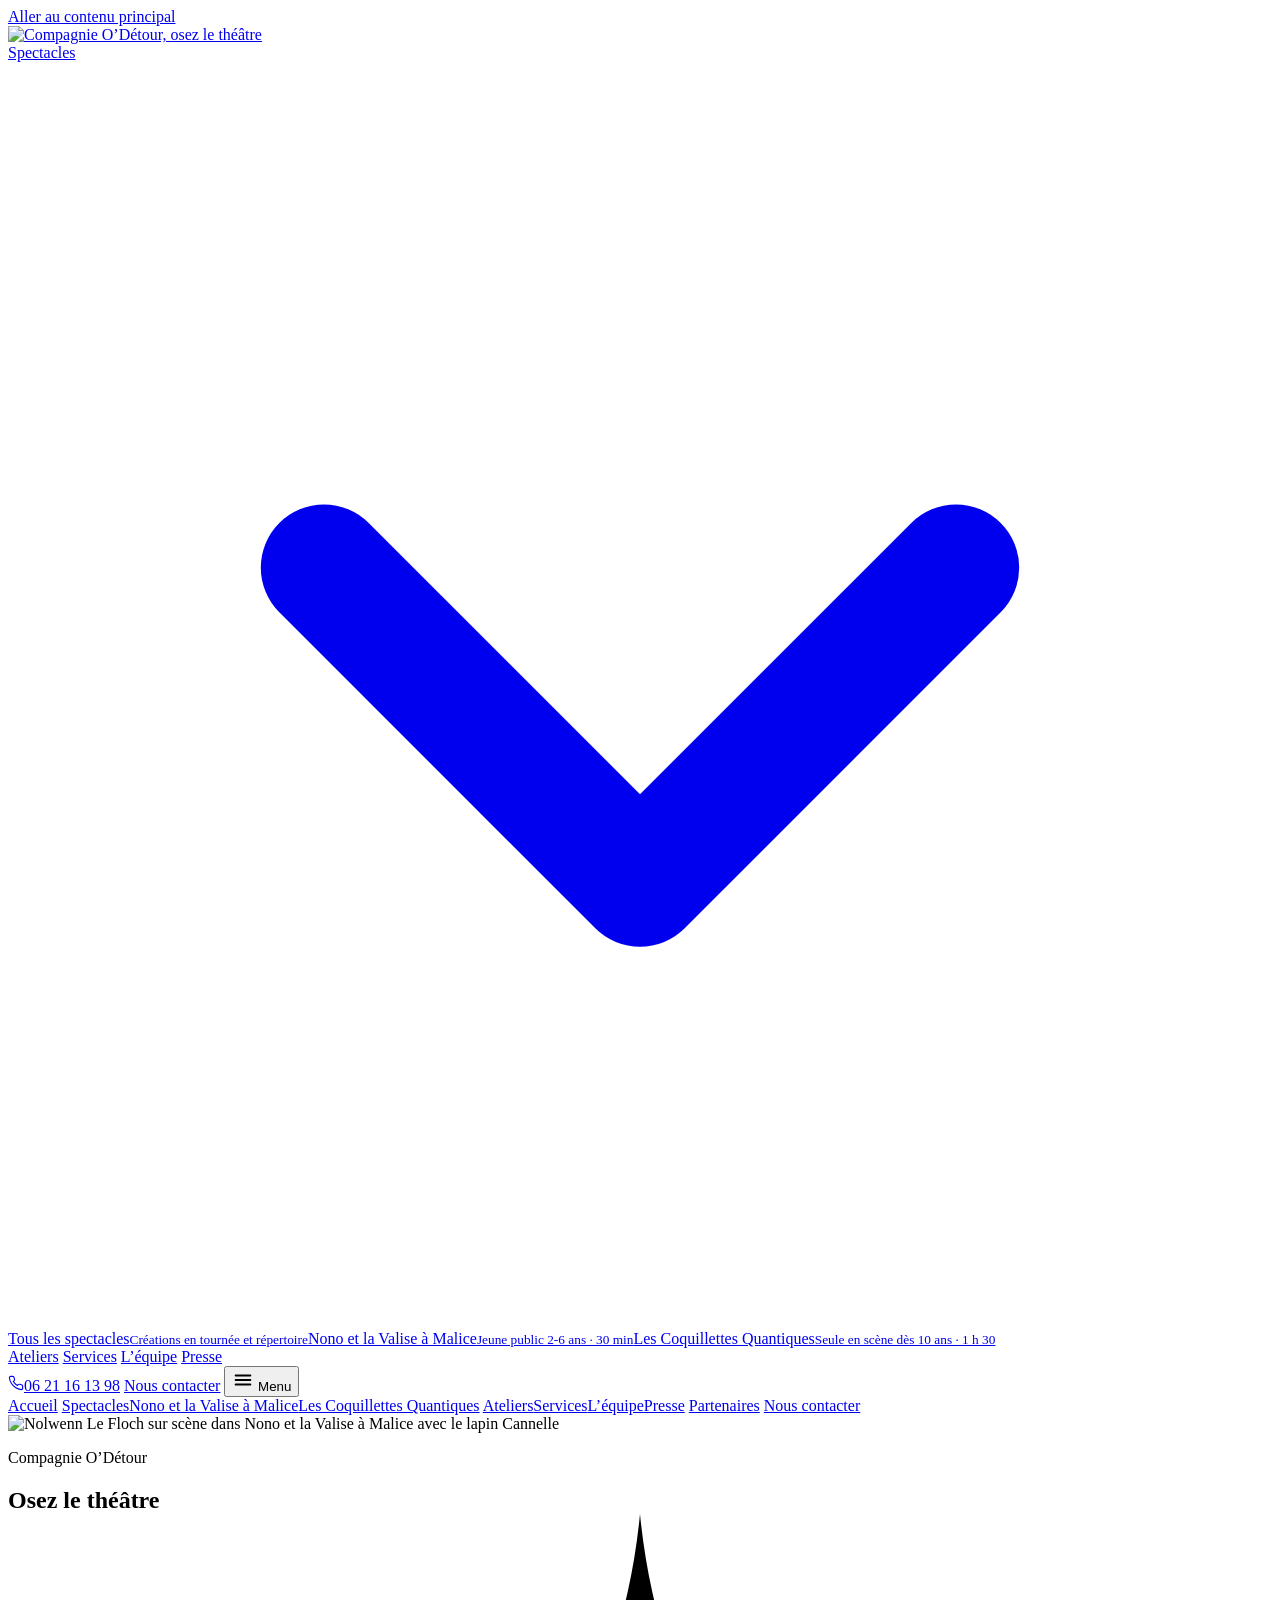
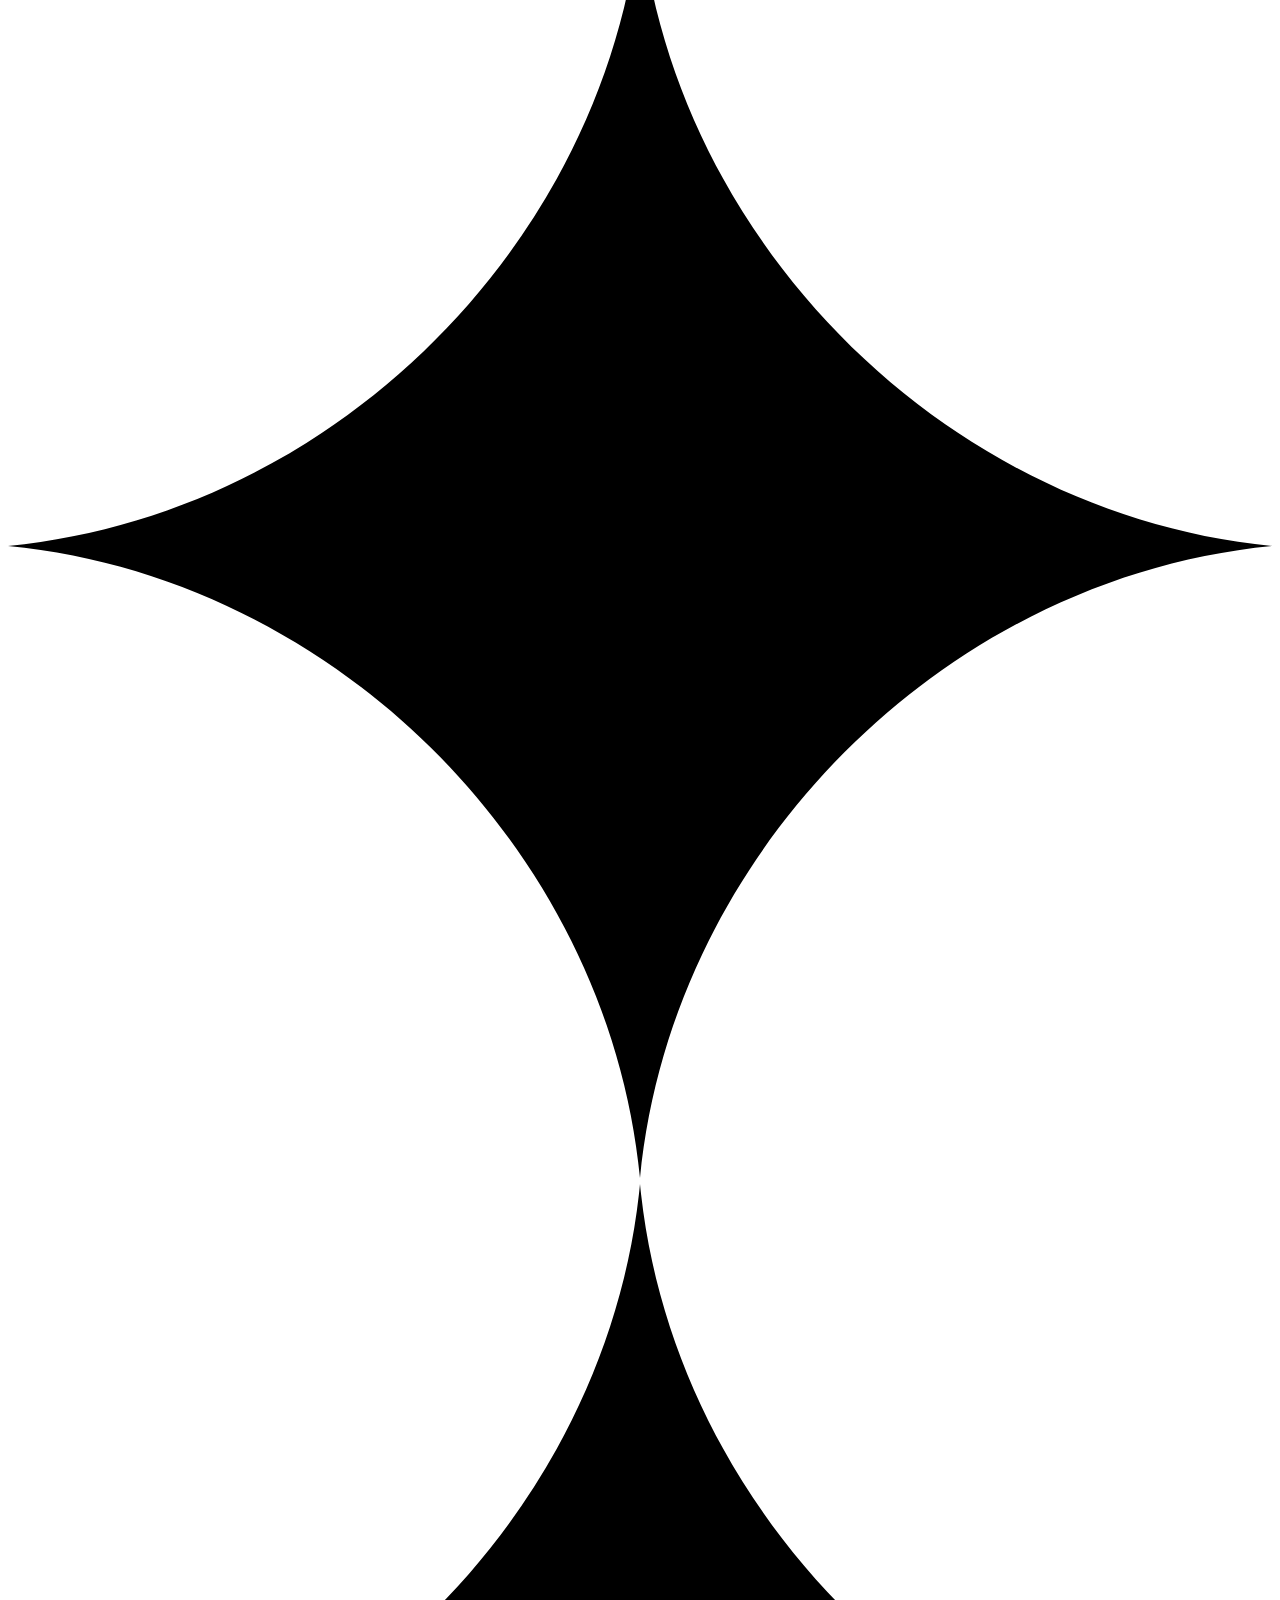
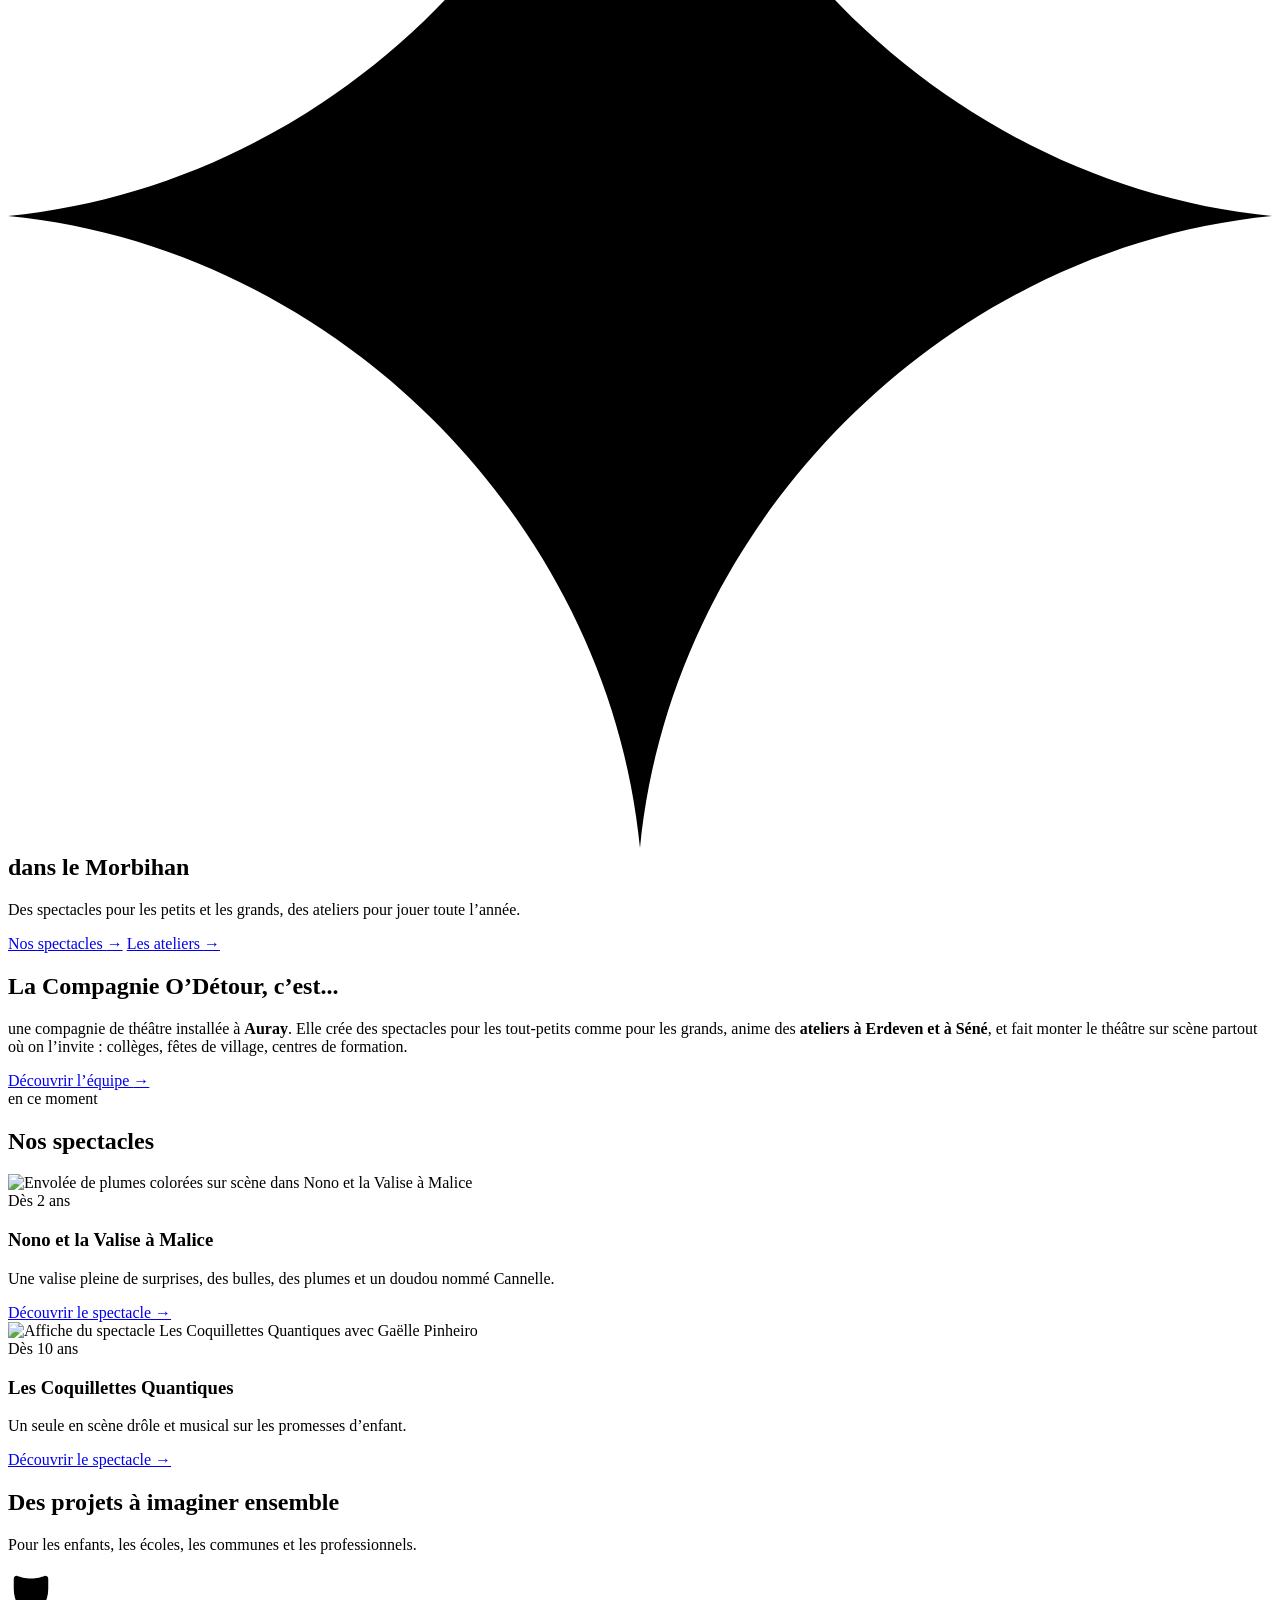
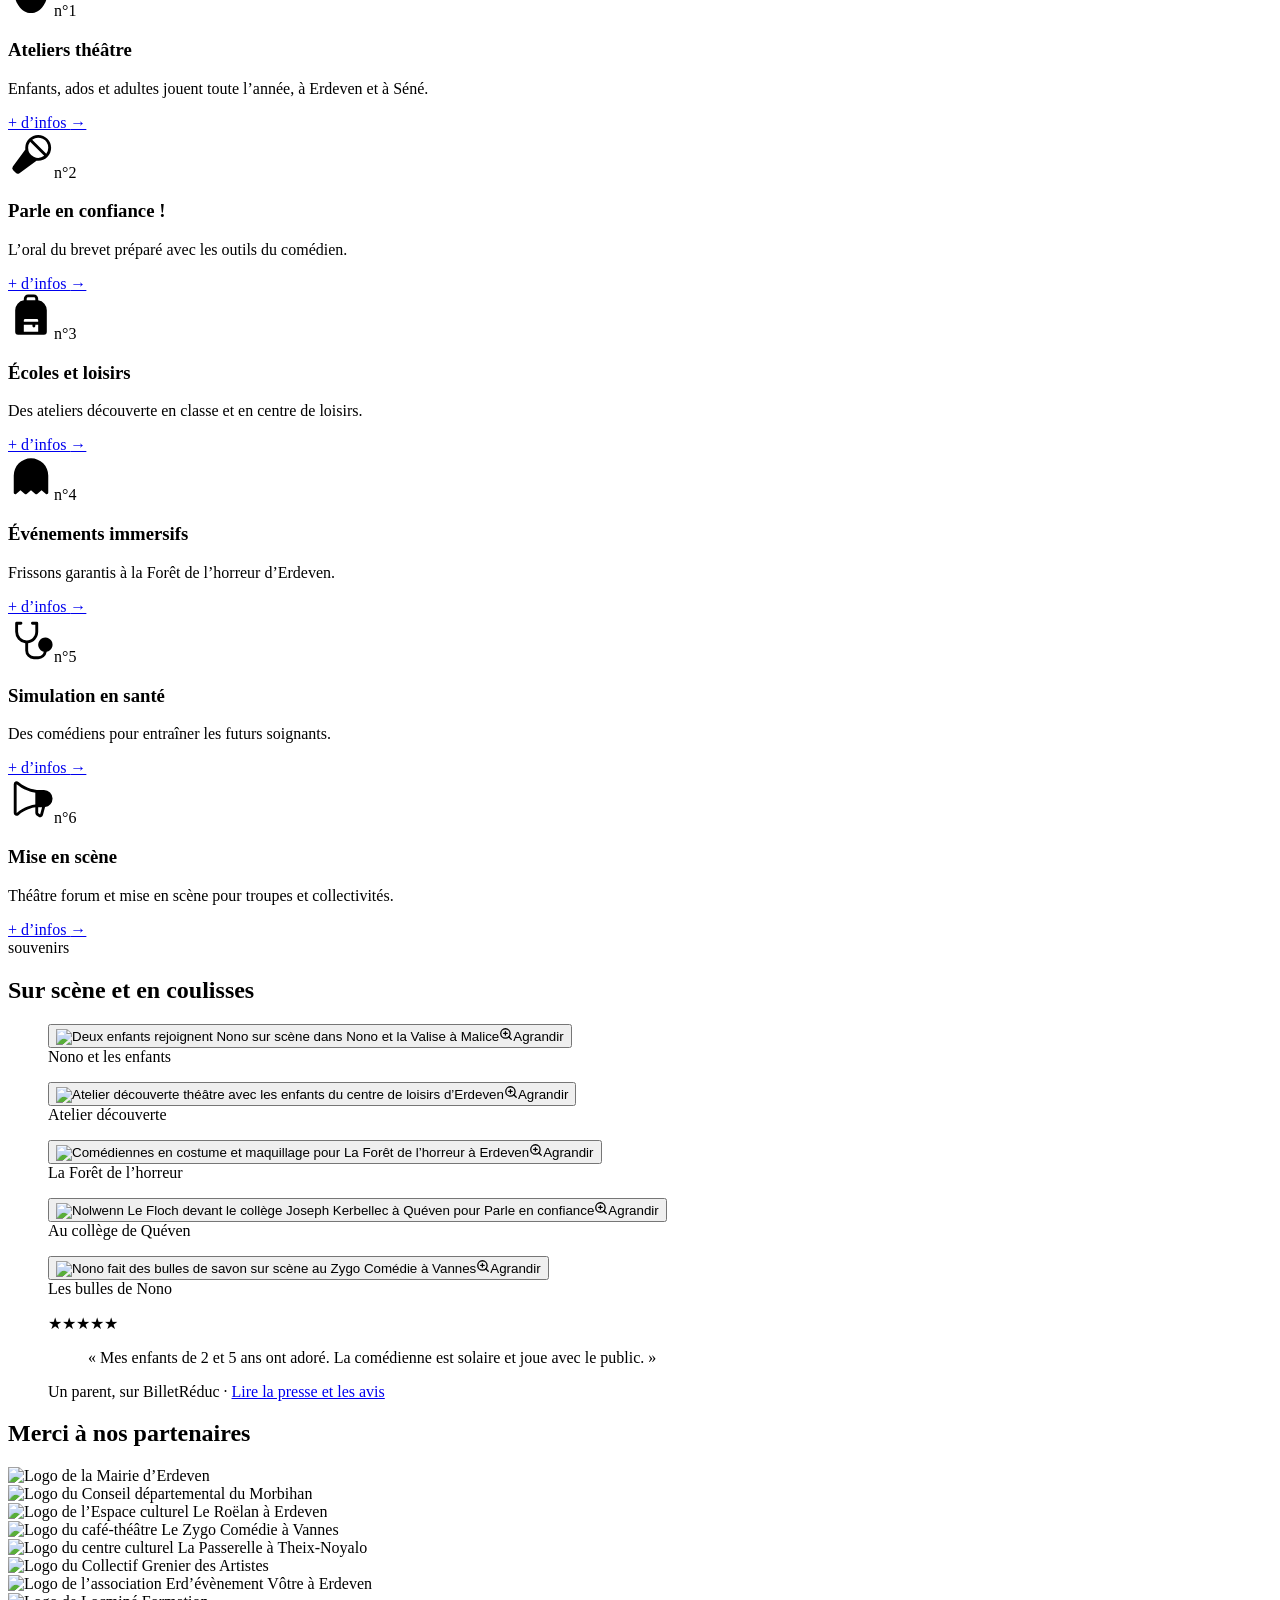
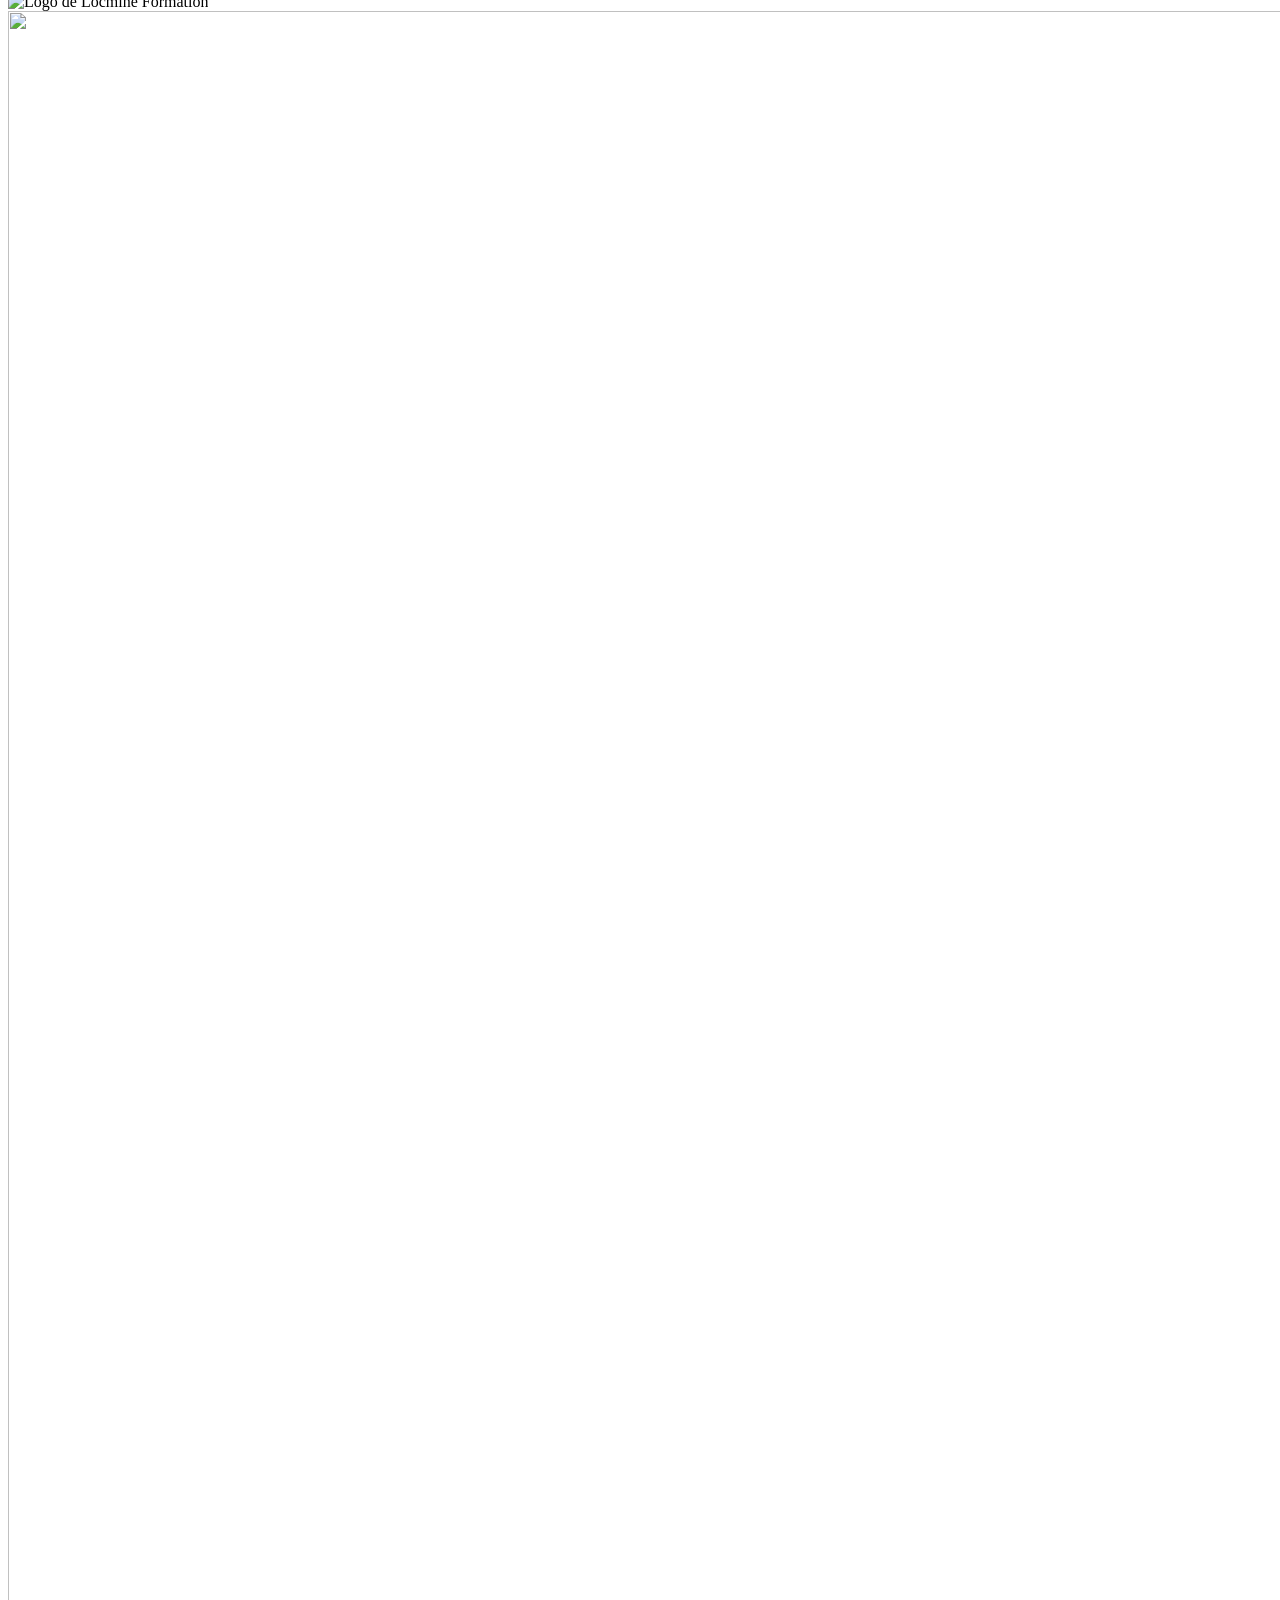
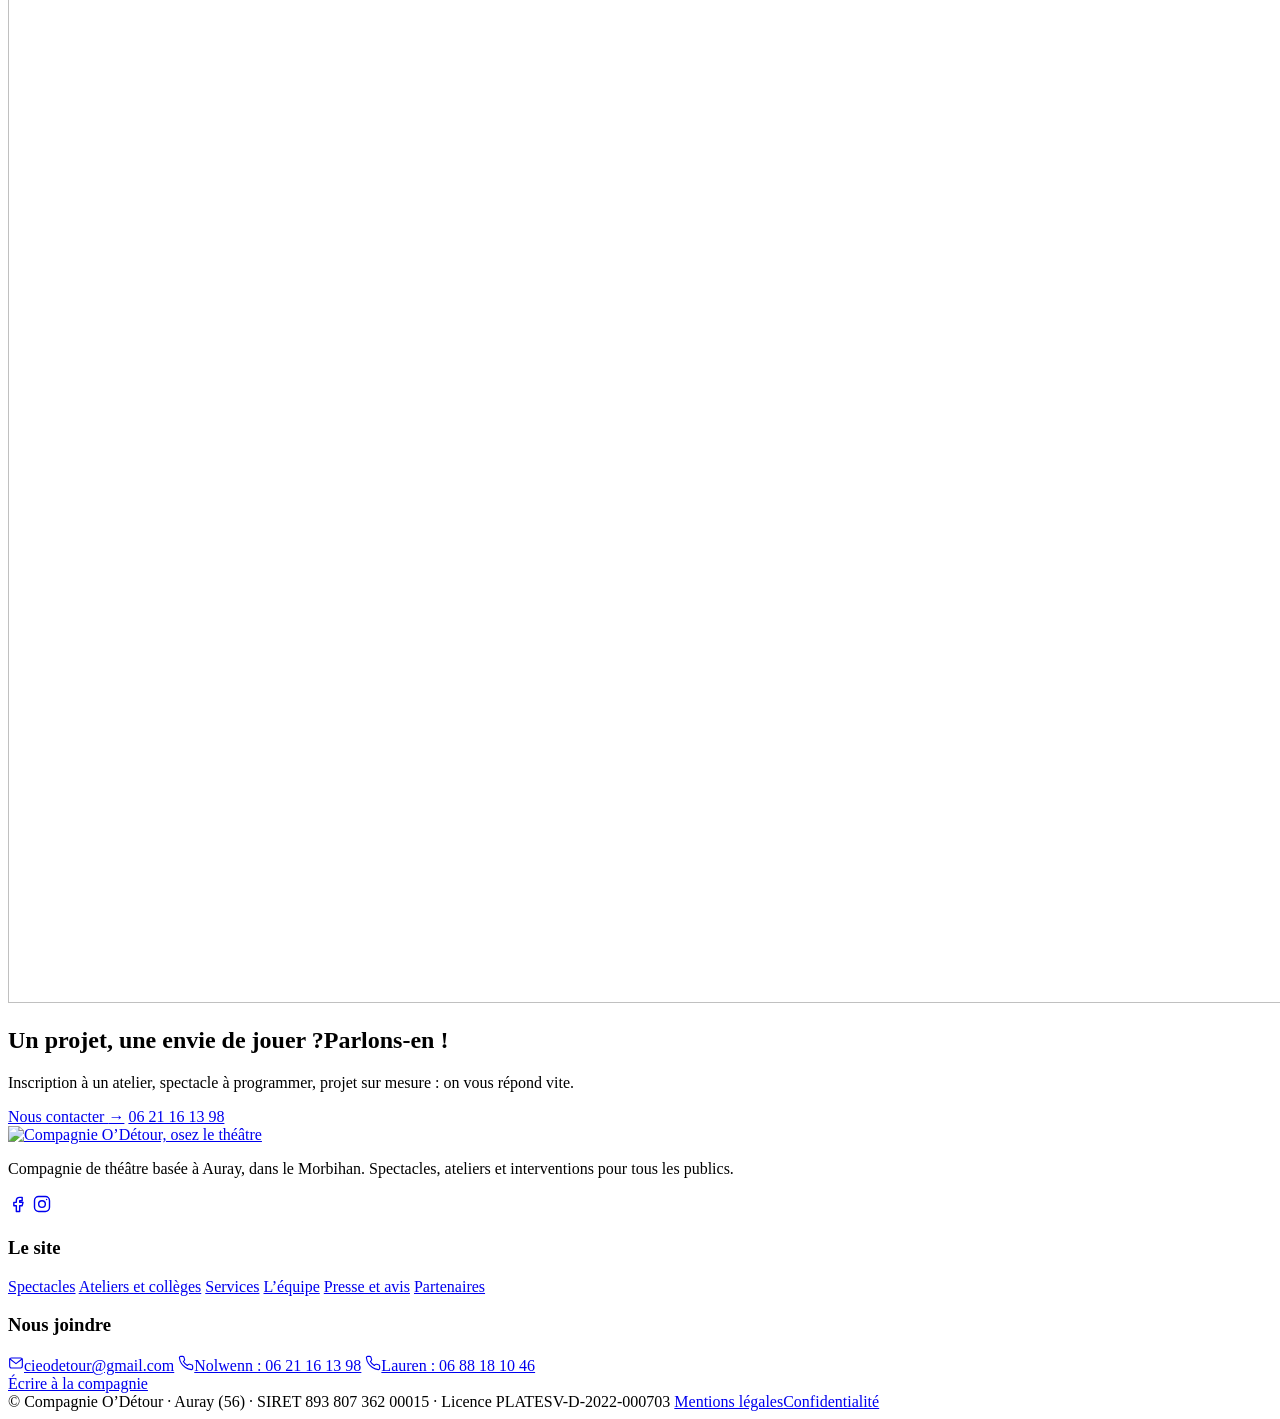
==== index.html @ 84b53276 "Compagnie O'Détour v2 - aperçu client Co-Authored-By: Claude Opus 5.5 <noreply@anthropic.com>" ====
<!doctype html>
<html lang="fr">
<head>
  <meta charset="utf-8">
  <meta name="viewport" content="width=device-width, initial-scale=1">
  <title>Compagnie O’Détour | Théâtre dans le Morbihan (Auray)</title>
  <meta name="description" content="Compagnie théâtrale basée à Auray dans le Morbihan : spectacles jeune public et adulte, ateliers théâtre à Erdeven, interventions scolaires et sur mesure.">
  <meta name="robots" content="noindex, nofollow">
  <link rel="canonical" href="https://webiw.github.ioC:/Program Files/Git/compagnie-odetour-v2/">
  <meta name="theme-color" content="#D9257A">
  <link rel="preconnect" href="https://fonts.googleapis.com">
  <link rel="preconnect" href="https://fonts.gstatic.com" crossorigin>
  <link rel="icon" href="C:/Program Files/Git/compagnie-odetour-v2/favicon.svg?v=b7fcb26a89" type="image/svg+xml">
  <link rel="icon" href="C:/Program Files/Git/compagnie-odetour-v2/favicon-32x32.png?v=b7fcb26a89" sizes="32x32" type="image/png">
  <link rel="apple-touch-icon" href="C:/Program Files/Git/compagnie-odetour-v2/apple-touch-icon.png?v=b7fcb26a89">
  <meta property="og:locale" content="fr_FR">
  <meta property="og:site_name" content="Compagnie O’Détour">
  <meta property="og:title" content="Compagnie O’Détour | Théâtre dans le Morbihan (Auray)">
  <meta property="og:description" content="Compagnie théâtrale basée à Auray dans le Morbihan : spectacles jeune public et adulte, ateliers théâtre à Erdeven, interventions scolaires et sur mesure.">
  <meta property="og:type" content="website">
  <meta property="og:url" content="https://webiw.github.io/">
  <meta property="og:image" content="https://webiw.github.ioC:/Program Files/Git/compagnie-odetour-v2/assets/brand/og-compagnie-odetour.webp">
  <meta property="og:image:width" content="1200">
  <meta property="og:image:height" content="630">
  <meta name="twitter:card" content="summary_large_image">
  <meta name="twitter:title" content="Compagnie O’Détour | Théâtre dans le Morbihan (Auray)">
  <meta name="twitter:description" content="Compagnie théâtrale basée à Auray dans le Morbihan : spectacles jeune public et adulte, ateliers théâtre à Erdeven, interventions scolaires et sur mesure.">
  <meta name="twitter:image" content="https://webiw.github.ioC:/Program Files/Git/compagnie-odetour-v2/assets/brand/og-compagnie-odetour.webp">
  <link rel="stylesheet" href="C:/Program Files/Git/compagnie-odetour-v2/assets/site.css?v=b7fcb26a89">
  <script defer src="C:/Program Files/Git/compagnie-odetour-v2/assets/site.js?v=b7fcb26a89"></script>
  <script type="application/ld+json">{"@context":"https://schema.org","@type":"PerformingGroup","@id":"https://webiw.github.io/#organization","name":"Compagnie O’Détour","alternateName":["Cie O'Détour","Compagnie Détour Né"],"slogan":"Osez le théâtre","url":"https://webiw.github.io/","logo":"https://webiw.github.io/assets/brand/logo-odetour.webp","image":"https://webiw.github.io/assets/brand/og-compagnie-odetour.webp","description":"Compagnie théâtrale basée à Auray dans le Morbihan. Spectacles jeune public et adulte, ateliers théâtre à Erdeven et Séné, interventions scolaires et prestations sur mesure.","email":"cieodetour@gmail.com","telephone":"+33621161398","taxID":"89380736200015","address":{"@type":"PostalAddress","addressLocality":"Auray","addressRegion":"Morbihan","postalCode":"56400","addressCountry":"FR"},"areaServed":[{"@type":"AdministrativeArea","name":"Morbihan"},{"@type":"AdministrativeArea","name":"Bretagne"},{"@type":"City","name":"Auray"},{"@type":"City","name":"Erdeven"},{"@type":"City","name":"Vannes"},{"@type":"City","name":"Theix-Noyalo"},{"@type":"City","name":"Séné"},{"@type":"City","name":"Locminé"}],"founder":[{"@type":"Person","name":"Nolwenn Le Floch","jobTitle":"Cogérante, comédienne, autrice et metteuse en scène"},{"@type":"Person","name":"Lauren Legras","jobTitle":"Cogérante et metteuse en scène"}],"memberOf":{"@type":"Organization","name":"Collectif Grenier des Artistes"},"sameAs":["https://www.facebook.com/cieodetour/","https://www.instagram.com/compagnie.odetour/"]}</script>
</head>
<body>
  <a class="skip-link" href="#contenu-principal">Aller au contenu principal</a>
<header class="site-header">
  <div class="shell nav-wrap">
    <a class="brand" href="C:/Program Files/Git/compagnie-odetour-v2/" aria-label="Compagnie O’Détour, retour à l’accueil">
      <img class="brand-logo" src="C:/Program Files/Git/compagnie-odetour-v2/assets/brand/logo-odetour.webp?v=b7fcb26a89" width="352" height="264" alt="Compagnie O’Détour, osez le théâtre">
    </a>
    <nav class="desktop-nav" aria-label="Navigation principale">
      <div class="nav-dropdown">
        <a class="nav-dropdown-trigger" href="C:/Program Files/Git/compagnie-odetour-v2/spectacles/" aria-haspopup="true">Spectacles
          <svg class="nav-dropdown-caret" viewBox="0 0 20 20" fill="none" stroke="currentColor" stroke-width="2" stroke-linecap="round" stroke-linejoin="round" aria-hidden="true"><polyline points="5 8 10 13 15 8"/></svg>
        </a>
        <div class="nav-dropdown-bridge">
          <div class="nav-dropdown-panel" aria-label="Sous-menu Spectacles">
            <a class="" href="C:/Program Files/Git/compagnie-odetour-v2/spectacles/"><span>Tous les spectacles</span><small>Créations en tournée et répertoire</small></a><a class="" href="C:/Program Files/Git/compagnie-odetour-v2/spectacles/nono-et-la-valise-a-malice/"><span>Nono et la Valise à Malice</span><small>Jeune public 2-6 ans · 30 min</small></a><a class="" href="C:/Program Files/Git/compagnie-odetour-v2/spectacles/les-coquillettes-quantiques/"><span>Les Coquillettes Quantiques</span><small>Seule en scène dès 10 ans · 1 h 30</small></a>
          </div>
        </div>
      </div>
      <a class="nav-link" href="C:/Program Files/Git/compagnie-odetour-v2/actions-culturelles/">Ateliers</a>
      <a class="nav-link" href="C:/Program Files/Git/compagnie-odetour-v2/services/">Services</a>
      <a class="nav-link" href="C:/Program Files/Git/compagnie-odetour-v2/equipe/">L’équipe</a>
      <a class="nav-link" href="C:/Program Files/Git/compagnie-odetour-v2/presse/">Presse</a>
    </nav>
    <div class="nav-actions">
      <a class="nav-phone tel-link" href="tel:+33621161398"><svg width="16" height="16" viewBox="0 0 24 24" fill="none" stroke="currentColor" stroke-width="1.7" stroke-linecap="round" stroke-linejoin="round" aria-hidden="true"><path d="M22 16.9v3a2 2 0 0 1-2.2 2 19.8 19.8 0 0 1-8.6-3.1 19.5 19.5 0 0 1-6-6A19.8 19.8 0 0 1 2.1 4.2 2 2 0 0 1 4.1 2h3a2 2 0 0 1 2 1.7c.1.9.4 1.8.7 2.7a2 2 0 0 1-.5 2.1L8 9.8a16 16 0 0 0 6 6l1.3-1.3a2 2 0 0 1 2.1-.5c.9.3 1.8.6 2.7.7a2 2 0 0 1 1.7 2z"/></svg>06 21 16 13 98</a>
      <a class="btn btn-primary btn-sm nav-cta" href="C:/Program Files/Git/compagnie-odetour-v2/contact/">Nous contacter</a>
      <button type="button" class="mobile-toggle" data-mobile-toggle aria-expanded="false" aria-controls="menu-mobile">
        <svg width="22" height="22" viewBox="0 0 24 24" fill="none" stroke="currentColor" stroke-width="2.2" stroke-linecap="round" aria-hidden="true"><line x1="4" y1="7" x2="20" y2="7"/><line x1="4" y1="12" x2="20" y2="12"/><line x1="4" y1="17" x2="20" y2="17"/></svg>
        <span class="sr-only">Menu</span>
      </button>
    </div>
  </div>
  <div class="mobile-drawer" id="menu-mobile">
    <nav class="shell mobile-drawer-links" aria-label="Navigation mobile">
      <a class="active" href="C:/Program Files/Git/compagnie-odetour-v2/">Accueil</a>
      <a class="" href="C:/Program Files/Git/compagnie-odetour-v2/spectacles/">Spectacles</a><a class="sub-link " href="C:/Program Files/Git/compagnie-odetour-v2/spectacles/nono-et-la-valise-a-malice/">Nono et la Valise à Malice</a><a class="sub-link " href="C:/Program Files/Git/compagnie-odetour-v2/spectacles/les-coquillettes-quantiques/">Les Coquillettes Quantiques</a>
      <a class="" href="C:/Program Files/Git/compagnie-odetour-v2/actions-culturelles/">Ateliers</a><a class="" href="C:/Program Files/Git/compagnie-odetour-v2/services/">Services</a><a class="" href="C:/Program Files/Git/compagnie-odetour-v2/equipe/">L’équipe</a><a class="" href="C:/Program Files/Git/compagnie-odetour-v2/presse/">Presse</a>
      <a class="" href="C:/Program Files/Git/compagnie-odetour-v2/partenaires/">Partenaires</a>
      <a class="drawer-cta" href="C:/Program Files/Git/compagnie-odetour-v2/contact/">Nous contacter</a>
    </nav>
  </div>
</header>
  <main id="contenu-principal">
    
<section class="hero-banner">
  <img class="hero-banner-img" src="C:/Program Files/Git/compagnie-odetour-v2/assets/photos/nono-valise-a-malice-scene-malle-cannelle.webp" alt="Nolwenn Le Floch sur scène dans Nono et la Valise à Malice avec le lapin Cannelle" width="2048" height="1538" fetchpriority="high">
  <div class="shell hero-banner-content">
    <p class="hero-hand">Compagnie O’Détour</p>
    <h1><span class="hero-title">Osez le théâtre<svg class="sparkle sparkle-a" viewBox="0 0 24 24" aria-hidden="true"><path fill="currentColor" d="M12 0c.6 6.2 5.8 11.4 12 12-6.2.6-11.4 5.8-12 12-.6-6.2-5.8-11.4-12-12C6.2 11.4 11.4 6.2 12 0z"/></svg><svg class="sparkle sparkle-b" viewBox="0 0 24 24" aria-hidden="true"><path fill="currentColor" d="M12 0c.6 6.2 5.8 11.4 12 12-6.2.6-11.4 5.8-12 12-.6-6.2-5.8-11.4-12-12C6.2 11.4 11.4 6.2 12 0z"/></svg></span><span class="hero-place">dans le Morbihan</span></h1>
    <p class="hero-sub">Des spectacles pour les petits et les grands, des ateliers pour jouer toute l’année.</p>
    <div class="button-row">
      <a class="btn btn-primary" href="C:/Program Files/Git/compagnie-odetour-v2/spectacles/">Nos spectacles <span class="arrow" aria-hidden="true">→</span></a>
      <a class="btn btn-white" href="C:/Program Files/Git/compagnie-odetour-v2/actions-culturelles/">Les ateliers <span class="arrow" aria-hidden="true">→</span></a>
    </div>
  </div>
</section>

<section class="v2-section">
  <div class="shell intro-block">
    <h2>La Compagnie O’Détour, c’est...</h2>
    <p>une compagnie de théâtre installée à <strong>Auray</strong>. Elle crée des spectacles pour les tout-petits comme pour les grands, anime des <strong>ateliers à Erdeven et à Séné</strong>, et fait monter le théâtre sur scène partout où on l’invite&nbsp;: collèges, fêtes de village, centres de formation.</p>
    <a class="btn btn-primary" href="C:/Program Files/Git/compagnie-odetour-v2/equipe/">Découvrir l’équipe <span class="arrow" aria-hidden="true">→</span></a>
  </div>
</section>

<section class="v2-section is-tint">
  <div class="shell">
    <div class="v2-head">
      <span class="hand-note">en ce moment</span>
      <h2>Nos spectacles</h2>
    </div>
    <div class="v2-shows">
      <article class="v2-show">
        <div class="v2-show-media"><img loading="lazy" src="C:/Program Files/Git/compagnie-odetour-v2/assets/photos/nono-valise-a-malice-envolee-plumes-scene.webp" alt="Envolée de plumes colorées sur scène dans Nono et la Valise à Malice" width="864" height="1152" style="object-position:50% 80%"></div>
        <div class="v2-show-body">
          <span class="v2-tag">Dès 2 ans</span>
          <h3>Nono et la Valise à Malice</h3>
          <p>Une valise pleine de surprises, des bulles, des plumes et un doudou nommé Cannelle.</p>
          <a class="v2-show-link stretched" href="C:/Program Files/Git/compagnie-odetour-v2/spectacles/nono-et-la-valise-a-malice/">Découvrir le spectacle <span class="arrow" aria-hidden="true">→</span></a>
        </div>
      </article>
      <article class="v2-show">
        <div class="v2-show-media is-poster"><img loading="lazy" src="C:/Program Files/Git/compagnie-odetour-v2/assets/photos/les-coquillettes-quantiques-affiche.webp" alt="Affiche du spectacle Les Coquillettes Quantiques avec Gaëlle Pinheiro" width="1131" height="1600"></div>
        <div class="v2-show-body">
          <span class="v2-tag">Dès 10 ans</span>
          <h3>Les Coquillettes Quantiques</h3>
          <p>Un seule en scène drôle et musical sur les promesses d’enfant.</p>
          <a class="v2-show-link stretched" href="C:/Program Files/Git/compagnie-odetour-v2/spectacles/les-coquillettes-quantiques/">Découvrir le spectacle <span class="arrow" aria-hidden="true">→</span></a>
        </div>
      </article>
    </div>
  </div>
</section>

<section class="v2-section">
  <div class="shell">
    <div class="v2-head">
      <h2>Des projets à imaginer ensemble</h2>
      <p>Pour les enfants, les écoles, les communes et les professionnels.</p>
    </div>
    <div class="ticket-grid">
      <article class="ticket is-rose">
        <div class="ticket-inner">
          <div class="ticket-stub"><svg class="picon" width="46" height="46" viewBox="0 0 256 256" fill="currentColor" aria-hidden="true"><path d="M216,48v55.77C216,174.6,176.6,232,128,232S40,174.6,40,103.79V48a8,8,0,0,1,10.89-7.47C66,46.41,95.11,55.71,128,55.71s62-9.3,77.11-15.16A8,8,0,0,1,216,48Z" class="duo"/><path d="M217,34.8a15.94,15.94,0,0,0-14.82-1.71C188.15,38.55,159.82,47.71,128,47.71S67.84,38.55,53.79,33.09A16,16,0,0,0,32,48v55.77c0,35.84,9.65,69.65,27.18,95.18,18.16,26.46,42.6,41,68.82,41s50.66-14.57,68.82-41C214.35,173.44,224,139.63,224,103.79V48A16,16,0,0,0,217,34.8Zm-9,69c0,32.64-8.66,63.23-24.37,86.13C168.54,211.9,148.79,224,128,224s-40.54-12.1-55.63-34.08C56.66,167,48,136.43,48,103.79V48c15.11,5.87,45.58,15.71,80,15.71S192.9,53.87,208,48v55.81Zm-18,18.87A8,8,0,1,1,178,133.33c-2.68-3-8.85-5.33-14-5.33s-11.36,2.34-14,5.33A8,8,0,1,1,138,122.66c5.71-6.38,16.14-10.66,26-10.66S184.25,116.28,190,122.66ZM92,128c-5.19,0-11.36,2.34-14,5.33A8,8,0,1,1,66,122.66C71.75,116.28,82.18,112,92,112s20.25,4.28,26,10.66A8,8,0,1,1,106,133.33C103.36,130.34,97.19,128,92,128Zm76.45,45.19a52.9,52.9,0,0,1-80.9,0A8,8,0,1,1,99.72,162.8a36.89,36.89,0,0,0,56.56,0,8,8,0,0,1,12.17,10.39Z"/></svg><span class="ticket-no">n°1</span></div>
          <div class="ticket-body">
            
            <h3>Ateliers théâtre</h3>
            
            <p class="ticket-text">Enfants, ados et adultes jouent toute l’année, à Erdeven et à Séné.</p>
            <a class="ticket-more stretched" href="C:/Program Files/Git/compagnie-odetour-v2/actions-culturelles/">+ d’infos <span class="arrow" aria-hidden="true">→</span></a>
          </div>
        </div>
      </article>
      <article class="ticket is-sun">
        <div class="ticket-inner">
          <div class="ticket-stub"><svg class="picon" width="46" height="46" viewBox="0 0 256 256" fill="currentColor" aria-hidden="true"><path d="M156.5,151,59,222.45a8,8,0,0,1-10.38-.79l-14.3-14.3A8,8,0,0,1,33.55,197L105,99.5l0,0A64,64,0,0,0,156.48,151Z" class="duo"/><path d="M168,16A72.07,72.07,0,0,0,96,88a73.29,73.29,0,0,0,.63,9.42L27.12,192.22A15.93,15.93,0,0,0,28.71,213L43,227.29a15.93,15.93,0,0,0,20.78,1.59l94.81-69.53A73.29,73.29,0,0,0,168,160a72,72,0,1,0,0-144Zm56,72a55.72,55.72,0,0,1-11.16,33.52L134.49,43.16A56,56,0,0,1,224,88ZM54.32,216,40,201.68,102.14,117A72.37,72.37,0,0,0,139,153.86ZM112,88a55.67,55.67,0,0,1,11.16-33.51l78.34,78.34A56,56,0,0,1,112,88Zm-2.35,58.34a8,8,0,0,1,0,11.31l-8,8a8,8,0,1,1-11.31-11.31l8-8A8,8,0,0,1,109.67,146.33Z"/></svg><span class="ticket-no">n°2</span></div>
          <div class="ticket-body">
            
            <h3>Parle en confiance&nbsp;!</h3>
            
            <p class="ticket-text">L’oral du brevet préparé avec les outils du comédien.</p>
            <a class="ticket-more stretched" href="C:/Program Files/Git/compagnie-odetour-v2/actions-culturelles/#parle-en-confiance">+ d’infos <span class="arrow" aria-hidden="true">→</span></a>
          </div>
        </div>
      </article>
      <article class="ticket is-mint">
        <div class="ticket-inner">
          <div class="ticket-stub"><svg class="picon" width="46" height="46" viewBox="0 0 256 256" fill="currentColor" aria-hidden="true"><path d="M208,96V216a8,8,0,0,1-8,8H176V152a16,16,0,0,0-16-16H96a16,16,0,0,0-16,16v72H56a8,8,0,0,1-8-8V96A48,48,0,0,1,96,48h64A48,48,0,0,1,208,96Z" class="duo"/><path d="M168,40.58V32A24,24,0,0,0,144,8H112A24,24,0,0,0,88,32v8.58A56.09,56.09,0,0,0,40,96V216a16,16,0,0,0,16,16H200a16,16,0,0,0,16-16V96A56.09,56.09,0,0,0,168,40.58ZM112,24h32a8,8,0,0,1,8,8v8H104V32A8,8,0,0,1,112,24Zm56,136H88v-8a8,8,0,0,1,8-8h64a8,8,0,0,1,8,8ZM88,176h48v8a8,8,0,0,0,16,0v-8h16v40H88Zm112,40H184V152a24,24,0,0,0-24-24H96a24,24,0,0,0-24,24v64H56V96A40,40,0,0,1,96,56h64a40,40,0,0,1,40,40V216ZM152,88a8,8,0,0,1-8,8H112a8,8,0,0,1,0-16h32A8,8,0,0,1,152,88Z"/></svg><span class="ticket-no">n°3</span></div>
          <div class="ticket-body">
            
            <h3>Écoles et loisirs</h3>
            
            <p class="ticket-text">Des ateliers découverte en classe et en centre de loisirs.</p>
            <a class="ticket-more stretched" href="C:/Program Files/Git/compagnie-odetour-v2/actions-culturelles/">+ d’infos <span class="arrow" aria-hidden="true">→</span></a>
          </div>
        </div>
      </article>
      <article class="ticket is-rose">
        <div class="ticket-inner">
          <div class="ticket-stub"><svg class="picon" width="46" height="46" viewBox="0 0 256 256" fill="currentColor" aria-hidden="true"><path d="M216,120v96l-29.33-24-29.34,24L128,192,98.67,216,69.33,192,40,216V120a88,88,0,0,1,176,0Z" class="duo"/><path d="M112,116a12,12,0,1,1-12-12A12,12,0,0,1,112,116Zm44-12a12,12,0,1,0,12,12A12,12,0,0,0,156,104Zm68,16v96a8,8,0,0,1-13.07,6.19l-24.26-19.85L162.4,222.19a8,8,0,0,1-10.13,0L128,202.34l-24.27,19.85a8,8,0,0,1-10.13,0L69.33,202.34,45.07,222.19A8,8,0,0,1,32,216V120a96,96,0,0,1,192,0Zm-16,0a80,80,0,0,0-160,0v79.12l16.27-13.31a8,8,0,0,1,10.13,0l24.27,19.85,24.26-19.85a8,8,0,0,1,10.14,0l24.26,19.85,24.27-19.85a8,8,0,0,1,10.13,0L208,199.12Z"/></svg><span class="ticket-no">n°4</span></div>
          <div class="ticket-body">
            
            <h3>Événements immersifs</h3>
            
            <p class="ticket-text">Frissons garantis à la Forêt de l’horreur d’Erdeven.</p>
            <a class="ticket-more stretched" href="C:/Program Files/Git/compagnie-odetour-v2/services/">+ d’infos <span class="arrow" aria-hidden="true">→</span></a>
          </div>
        </div>
      </article>
      <article class="ticket is-sun">
        <div class="ticket-inner">
          <div class="ticket-stub"><svg class="picon" width="46" height="46" viewBox="0 0 256 256" fill="currentColor" aria-hidden="true"><path d="M240,160a32,32,0,1,1-32-32A32,32,0,0,1,240,160Z" class="duo"/><path d="M220,160a12,12,0,1,1-12-12A12,12,0,0,1,220,160Zm-4.55,39.29A48.08,48.08,0,0,1,168,240H144a48.05,48.05,0,0,1-48-48V151.49A64,64,0,0,1,40,88V40a8,8,0,0,1,8-8H72a8,8,0,0,1,0,16H56V88a48,48,0,0,0,48.64,48c26.11-.34,47.36-22.25,47.36-48.83V48H136a8,8,0,0,1,0-16h24a8,8,0,0,1,8,8V87.17c0,32.84-24.53,60.29-56,64.31V192a32,32,0,0,0,32,32h24a32.06,32.06,0,0,0,31.22-25,40,40,0,1,1,16.23.27ZM232,160a24,24,0,1,0-24,24A24,24,0,0,0,232,160Z"/></svg><span class="ticket-no">n°5</span></div>
          <div class="ticket-body">
            
            <h3>Simulation en santé</h3>
            
            <p class="ticket-text">Des comédiens pour entraîner les futurs soignants.</p>
            <a class="ticket-more stretched" href="C:/Program Files/Git/compagnie-odetour-v2/services/">+ d’infos <span class="arrow" aria-hidden="true">→</span></a>
          </div>
        </div>
      </article>
      <article class="ticket is-mint">
        <div class="ticket-inner">
          <div class="ticket-stub"><svg class="picon" width="46" height="46" viewBox="0 0 256 256" fill="currentColor" aria-hidden="true"><path d="M240,120a40,40,0,0,1-40,40H160V80h40A40,40,0,0,1,240,120Z" class="duo"/><path d="M248,120a48.05,48.05,0,0,0-48-48H160.2c-2.91-.17-53.62-3.74-101.91-44.24A16,16,0,0,0,32,40V200a16,16,0,0,0,26.29,12.25c37.77-31.68,77-40.76,93.71-43.3v31.72A16,16,0,0,0,159.12,214l11,7.33A16,16,0,0,0,194.5,212l11.77-44.36A48.07,48.07,0,0,0,248,120ZM48,199.93V40h0c42.81,35.91,86.63,45,104,47.24v65.48C134.65,155,90.84,164.07,48,199.93Zm131,8,0,.11-11-7.33V168h21.6ZM200,152H168V88h32a32,32,0,1,1,0,64Z"/></svg><span class="ticket-no">n°6</span></div>
          <div class="ticket-body">
            
            <h3>Mise en scène</h3>
            
            <p class="ticket-text">Théâtre forum et mise en scène pour troupes et collectivités.</p>
            <a class="ticket-more stretched" href="C:/Program Files/Git/compagnie-odetour-v2/services/">+ d’infos <span class="arrow" aria-hidden="true">→</span></a>
          </div>
        </div>
      </article>
    </div>
  </div>
</section>

<section class="v2-section is-tint polaroid-section">
  <div class="shell">
    <div class="v2-head">
      <span class="hand-note">souvenirs</span>
      <h2>Sur scène et en coulisses</h2>
    </div>
  </div>
  <div class="polaroid-row">
    <figure class="polaroid" style="--tilt:-4deg"><button type="button" class="lightbox-trigger" data-lightbox-src="C:/Program Files/Git/compagnie-odetour-v2/assets/photos/nono-valise-a-malice-participation-enfants-scene.webp" data-lightbox-alt="Deux enfants rejoignent Nono sur scène dans Nono et la Valise à Malice" data-lightbox-caption="Deux petits spectateurs invités à jouer sur scène avec Nono."><img loading="lazy" src="C:/Program Files/Git/compagnie-odetour-v2/assets/photos/nono-valise-a-malice-participation-enfants-scene.webp" alt="Deux enfants rejoignent Nono sur scène dans Nono et la Valise à Malice" width="864" height="1152"><span class="zoom-hint"><svg width="14" height="14" viewBox="0 0 24 24" fill="none" stroke="currentColor" stroke-width="2.2" stroke-linecap="round" stroke-linejoin="round" aria-hidden="true"><circle cx="11" cy="11" r="8"/><line x1="21" y1="21" x2="16.65" y2="16.65"/><line x1="11" y1="8" x2="11" y2="14"/><line x1="8" y1="11" x2="14" y2="11"/></svg>Agrandir</span></button><figcaption>Nono et les enfants</figcaption></figure>
    <figure class="polaroid" style="--tilt:3deg"><button type="button" class="lightbox-trigger" data-lightbox-src="C:/Program Files/Git/compagnie-odetour-v2/assets/photos/atelier-decouverte-theatre-centre-loisirs-erdeven.webp" data-lightbox-alt="Atelier découverte théâtre avec les enfants du centre de loisirs d’Erdeven" data-lightbox-caption="Séance d’initiation au jeu théâtral sur scène avec les enfants de l’accueil de loisirs (CLSH) d’Erdeven."><img loading="lazy" src="C:/Program Files/Git/compagnie-odetour-v2/assets/photos/atelier-decouverte-theatre-centre-loisirs-erdeven.webp" alt="Atelier découverte théâtre avec les enfants du centre de loisirs d’Erdeven" width="2048" height="1536"><span class="zoom-hint"><svg width="14" height="14" viewBox="0 0 24 24" fill="none" stroke="currentColor" stroke-width="2.2" stroke-linecap="round" stroke-linejoin="round" aria-hidden="true"><circle cx="11" cy="11" r="8"/><line x1="21" y1="21" x2="16.65" y2="16.65"/><line x1="11" y1="8" x2="11" y2="14"/><line x1="8" y1="11" x2="14" y2="11"/></svg>Agrandir</span></button><figcaption>Atelier découverte</figcaption></figure>
    <figure class="polaroid" style="--tilt:-2deg"><button type="button" class="lightbox-trigger" data-lightbox-src="C:/Program Files/Git/compagnie-odetour-v2/assets/photos/prestation-foret-de-l-horreur-erdeven-keraveon.webp" data-lightbox-alt="Comédiennes en costume et maquillage pour La Forêt de l’horreur à Erdeven" data-lightbox-caption="Parcours théâtralisé nocturne au parc de Keravéon à Erdeven (La Forêt de l’horreur et Fest an Ankou)."><img loading="lazy" src="C:/Program Files/Git/compagnie-odetour-v2/assets/photos/prestation-foret-de-l-horreur-erdeven-keraveon.webp" alt="Comédiennes en costume et maquillage pour La Forêt de l’horreur à Erdeven" width="900" height="1600"><span class="zoom-hint"><svg width="14" height="14" viewBox="0 0 24 24" fill="none" stroke="currentColor" stroke-width="2.2" stroke-linecap="round" stroke-linejoin="round" aria-hidden="true"><circle cx="11" cy="11" r="8"/><line x1="21" y1="21" x2="16.65" y2="16.65"/><line x1="11" y1="8" x2="11" y2="14"/><line x1="8" y1="11" x2="14" y2="11"/></svg>Agrandir</span></button><figcaption>La Forêt de l’horreur</figcaption></figure>
    <figure class="polaroid" style="--tilt:4deg"><button type="button" class="lightbox-trigger" data-lightbox-src="C:/Program Files/Git/compagnie-odetour-v2/assets/photos/intervention-parle-en-confiance-college-kerbellec-queven.webp" data-lightbox-alt="Nolwenn Le Floch devant le collège Joseph Kerbellec à Quéven pour Parle en confiance" data-lightbox-caption="Tournée des collèges du Morbihan « Parle en confiance ! » : étape au collège Joseph Kerbellec à Quéven."><img loading="lazy" src="C:/Program Files/Git/compagnie-odetour-v2/assets/photos/intervention-parle-en-confiance-college-kerbellec-queven.webp" alt="Nolwenn Le Floch devant le collège Joseph Kerbellec à Quéven pour Parle en confiance" width="2048" height="1536"><span class="zoom-hint"><svg width="14" height="14" viewBox="0 0 24 24" fill="none" stroke="currentColor" stroke-width="2.2" stroke-linecap="round" stroke-linejoin="round" aria-hidden="true"><circle cx="11" cy="11" r="8"/><line x1="21" y1="21" x2="16.65" y2="16.65"/><line x1="11" y1="8" x2="11" y2="14"/><line x1="8" y1="11" x2="14" y2="11"/></svg>Agrandir</span></button><figcaption>Au collège de Quéven</figcaption></figure>
    <figure class="polaroid" style="--tilt:-3deg"><button type="button" class="lightbox-trigger" data-lightbox-src="C:/Program Files/Git/compagnie-odetour-v2/assets/photos/nono-valise-a-malice-bulles-zygo-comedie.webp" data-lightbox-alt="Nono fait des bulles de savon sur scène au Zygo Comédie à Vannes" data-lightbox-caption="Jeu sensoriel avec les bulles de savon dans « Nono et la Valise à Malice » au Zygo Comédie (Vannes)."><img loading="lazy" src="C:/Program Files/Git/compagnie-odetour-v2/assets/photos/nono-valise-a-malice-bulles-zygo-comedie.webp" alt="Nono fait des bulles de savon sur scène au Zygo Comédie à Vannes" width="864" height="1152"><span class="zoom-hint"><svg width="14" height="14" viewBox="0 0 24 24" fill="none" stroke="currentColor" stroke-width="2.2" stroke-linecap="round" stroke-linejoin="round" aria-hidden="true"><circle cx="11" cy="11" r="8"/><line x1="21" y1="21" x2="16.65" y2="16.65"/><line x1="11" y1="8" x2="11" y2="14"/><line x1="8" y1="11" x2="14" y2="11"/></svg>Agrandir</span></button><figcaption>Les bulles de Nono</figcaption></figure>
  </div>
</section>

<section class="v2-section">
  <figure class="shell v2-quote">
    <div class="v2-stars" aria-label="5 étoiles sur 5">★★★★★</div>
    <blockquote>«&nbsp;Mes enfants de 2 et 5 ans ont adoré. La comédienne est solaire et joue avec le public.&nbsp;»</blockquote>
    <figcaption>Un parent, sur BilletRéduc · <a href="C:/Program Files/Git/compagnie-odetour-v2/presse/">Lire la presse et les avis</a></figcaption>
  </figure>
</section>

<section class="v2-section is-tint">
  <div class="shell">
    <div class="v2-head">
      <h2>Merci à nos partenaires</h2>
    </div>
    <div class="logo-strip">
      <div class="logo-strip-item"><img loading="lazy" src="C:/Program Files/Git/compagnie-odetour-v2/assets/brand/partners/mairie-erdeven.svg?v=b7fcb26a89" alt="Logo de la Mairie d’Erdeven" width="280" height="110"></div>
      <div class="logo-strip-item"><img loading="lazy" src="C:/Program Files/Git/compagnie-odetour-v2/assets/brand/partners/morbihan-departement.svg?v=b7fcb26a89" alt="Logo du Conseil départemental du Morbihan" width="280" height="110"></div>
      <div class="logo-strip-item"><img loading="lazy" src="C:/Program Files/Git/compagnie-odetour-v2/assets/brand/partners/espace-culturel-le-roelan.svg?v=b7fcb26a89" alt="Logo de l’Espace culturel Le Roëlan à Erdeven" width="280" height="110"></div>
      <div class="logo-strip-item"><img loading="lazy" src="C:/Program Files/Git/compagnie-odetour-v2/assets/brand/partners/le-zygo-comedie-vannes.svg?v=b7fcb26a89" alt="Logo du café-théâtre Le Zygo Comédie à Vannes" width="280" height="110"></div>
      <div class="logo-strip-item"><img loading="lazy" src="C:/Program Files/Git/compagnie-odetour-v2/assets/brand/partners/la-passerelle-theix-noyalo.svg?v=b7fcb26a89" alt="Logo du centre culturel La Passerelle à Theix-Noyalo" width="280" height="110"></div>
      <div class="logo-strip-item"><img loading="lazy" src="C:/Program Files/Git/compagnie-odetour-v2/assets/brand/partners/collectif-grenier-des-artistes.svg?v=b7fcb26a89" alt="Logo du Collectif Grenier des Artistes" width="280" height="110"></div>
      <div class="logo-strip-item"><img loading="lazy" src="C:/Program Files/Git/compagnie-odetour-v2/assets/brand/partners/erdevenement-votre.svg?v=b7fcb26a89" alt="Logo de l’association Erd’évènement Vôtre à Erdeven" width="280" height="110"></div>
      <div class="logo-strip-item"><img loading="lazy" src="C:/Program Files/Git/compagnie-odetour-v2/assets/brand/partners/locmine-formation.svg?v=b7fcb26a89" alt="Logo de Locminé Formation" width="280" height="110"></div>
    </div>
  </div>
</section>

<section class="photo-band">
  <img loading="lazy" src="C:/Program Files/Git/compagnie-odetour-v2/assets/photos/spectacle-atelier-enfants-scene-compagnie-odetour.webp" alt="" width="4608" height="2592">
  <div class="shell">
    <h2>Un projet, une envie de jouer&nbsp;?<span class="pink">Parlons-en&nbsp;!</span></h2>
    <p>Inscription à un atelier, spectacle à programmer, projet sur mesure&nbsp;: on vous répond vite.</p>
    <div class="button-row is-center">
      <a class="btn btn-primary" href="C:/Program Files/Git/compagnie-odetour-v2/contact/">Nous contacter <span class="arrow" aria-hidden="true">→</span></a>
      <a class="btn btn-white tel-link" href="tel:+33621161398">06 21 16 13 98</a>
    </div>
  </div>
</section>
  </main>
  <footer class="site-footer">
  <div class="shell v2-footer">
    <div class="v2-footer-about">
      <a href="C:/Program Files/Git/compagnie-odetour-v2/" aria-label="Compagnie O’Détour, accueil">
        <img class="v2-footer-logo" loading="lazy" src="C:/Program Files/Git/compagnie-odetour-v2/assets/brand/logo-odetour.webp?v=b7fcb26a89" width="352" height="264" alt="Compagnie O’Détour, osez le théâtre">
      </a>
      <p>Compagnie de théâtre basée à Auray, dans le Morbihan. Spectacles, ateliers et interventions pour tous les publics.</p>
      <div class="social-row">
        <a href="https://www.facebook.com/cieodetour/" target="_blank" rel="noopener" aria-label="Facebook de la Compagnie O’Détour"><svg width="20" height="20" viewBox="0 0 24 24" fill="none" stroke="currentColor" stroke-width="1.7" stroke-linecap="round" stroke-linejoin="round" aria-hidden="true"><path d="M14 8h3V4h-3a4 4 0 0 0-4 4v2H7v4h3v7h4v-7h3l1-4h-4V8z"/></svg></a>
        <a href="https://www.instagram.com/compagnie.odetour/" target="_blank" rel="noopener" aria-label="Instagram de la Compagnie O’Détour"><svg width="20" height="20" viewBox="0 0 24 24" fill="none" stroke="currentColor" stroke-width="1.7" stroke-linecap="round" stroke-linejoin="round" aria-hidden="true"><rect x="3" y="3" width="18" height="18" rx="5"/><circle cx="12" cy="12" r="4"/><path d="M17.5 6.5h.01"/></svg></a>
      </div>
    </div>
    <div>
      <h3>Le site</h3>
      <div class="v2-footer-links">
        <a href="C:/Program Files/Git/compagnie-odetour-v2/spectacles/">Spectacles</a>
        <a href="C:/Program Files/Git/compagnie-odetour-v2/actions-culturelles/">Ateliers et collèges</a>
        <a href="C:/Program Files/Git/compagnie-odetour-v2/services/">Services</a>
        <a href="C:/Program Files/Git/compagnie-odetour-v2/equipe/">L’équipe</a>
        <a href="C:/Program Files/Git/compagnie-odetour-v2/presse/">Presse et avis</a>
        <a href="C:/Program Files/Git/compagnie-odetour-v2/partenaires/">Partenaires</a>
      </div>
    </div>
    <div>
      <h3>Nous joindre</h3>
      <div class="v2-footer-links">
        <a href="mailto:cieodetour@gmail.com"><svg width="16" height="16" viewBox="0 0 24 24" fill="none" stroke="currentColor" stroke-width="1.7" stroke-linecap="round" stroke-linejoin="round" aria-hidden="true"><rect x="2.5" y="4.5" width="19" height="15" rx="2.5"/><path d="m3 6 9 7 9-7"/></svg>cieodetour@gmail.com</a>
        <a class="tel-link" href="tel:+33621161398"><svg width="16" height="16" viewBox="0 0 24 24" fill="none" stroke="currentColor" stroke-width="1.7" stroke-linecap="round" stroke-linejoin="round" aria-hidden="true"><path d="M22 16.9v3a2 2 0 0 1-2.2 2 19.8 19.8 0 0 1-8.6-3.1 19.5 19.5 0 0 1-6-6A19.8 19.8 0 0 1 2.1 4.2 2 2 0 0 1 4.1 2h3a2 2 0 0 1 2 1.7c.1.9.4 1.8.7 2.7a2 2 0 0 1-.5 2.1L8 9.8a16 16 0 0 0 6 6l1.3-1.3a2 2 0 0 1 2.1-.5c.9.3 1.8.6 2.7.7a2 2 0 0 1 1.7 2z"/></svg>Nolwenn : 06 21 16 13 98</a>
        <a class="tel-link" href="tel:+33688181046"><svg width="16" height="16" viewBox="0 0 24 24" fill="none" stroke="currentColor" stroke-width="1.7" stroke-linecap="round" stroke-linejoin="round" aria-hidden="true"><path d="M22 16.9v3a2 2 0 0 1-2.2 2 19.8 19.8 0 0 1-8.6-3.1 19.5 19.5 0 0 1-6-6A19.8 19.8 0 0 1 2.1 4.2 2 2 0 0 1 4.1 2h3a2 2 0 0 1 2 1.7c.1.9.4 1.8.7 2.7a2 2 0 0 1-.5 2.1L8 9.8a16 16 0 0 0 6 6l1.3-1.3a2 2 0 0 1 2.1-.5c.9.3 1.8.6 2.7.7a2 2 0 0 1 1.7 2z"/></svg>Lauren : 06 88 18 10 46</a>
      </div>
      <a class="btn btn-primary btn-sm v2-footer-cta" href="C:/Program Files/Git/compagnie-odetour-v2/contact/">Écrire à la compagnie</a>
    </div>
  </div>
  <div class="shell v2-footer-bottom">
    <span>© Compagnie O’Détour · Auray (56) · SIRET <span class="num">893 807 362 00015</span> · Licence <span class="num">PLATESV-D-2022-000703</span></span>
    <span class="v2-footer-legal"><a href="C:/Program Files/Git/compagnie-odetour-v2/mentions-legales/">Mentions légales</a><a href="C:/Program Files/Git/compagnie-odetour-v2/confidentialite/">Confidentialité</a></span>
  </div>
</footer>
</body>
</html>
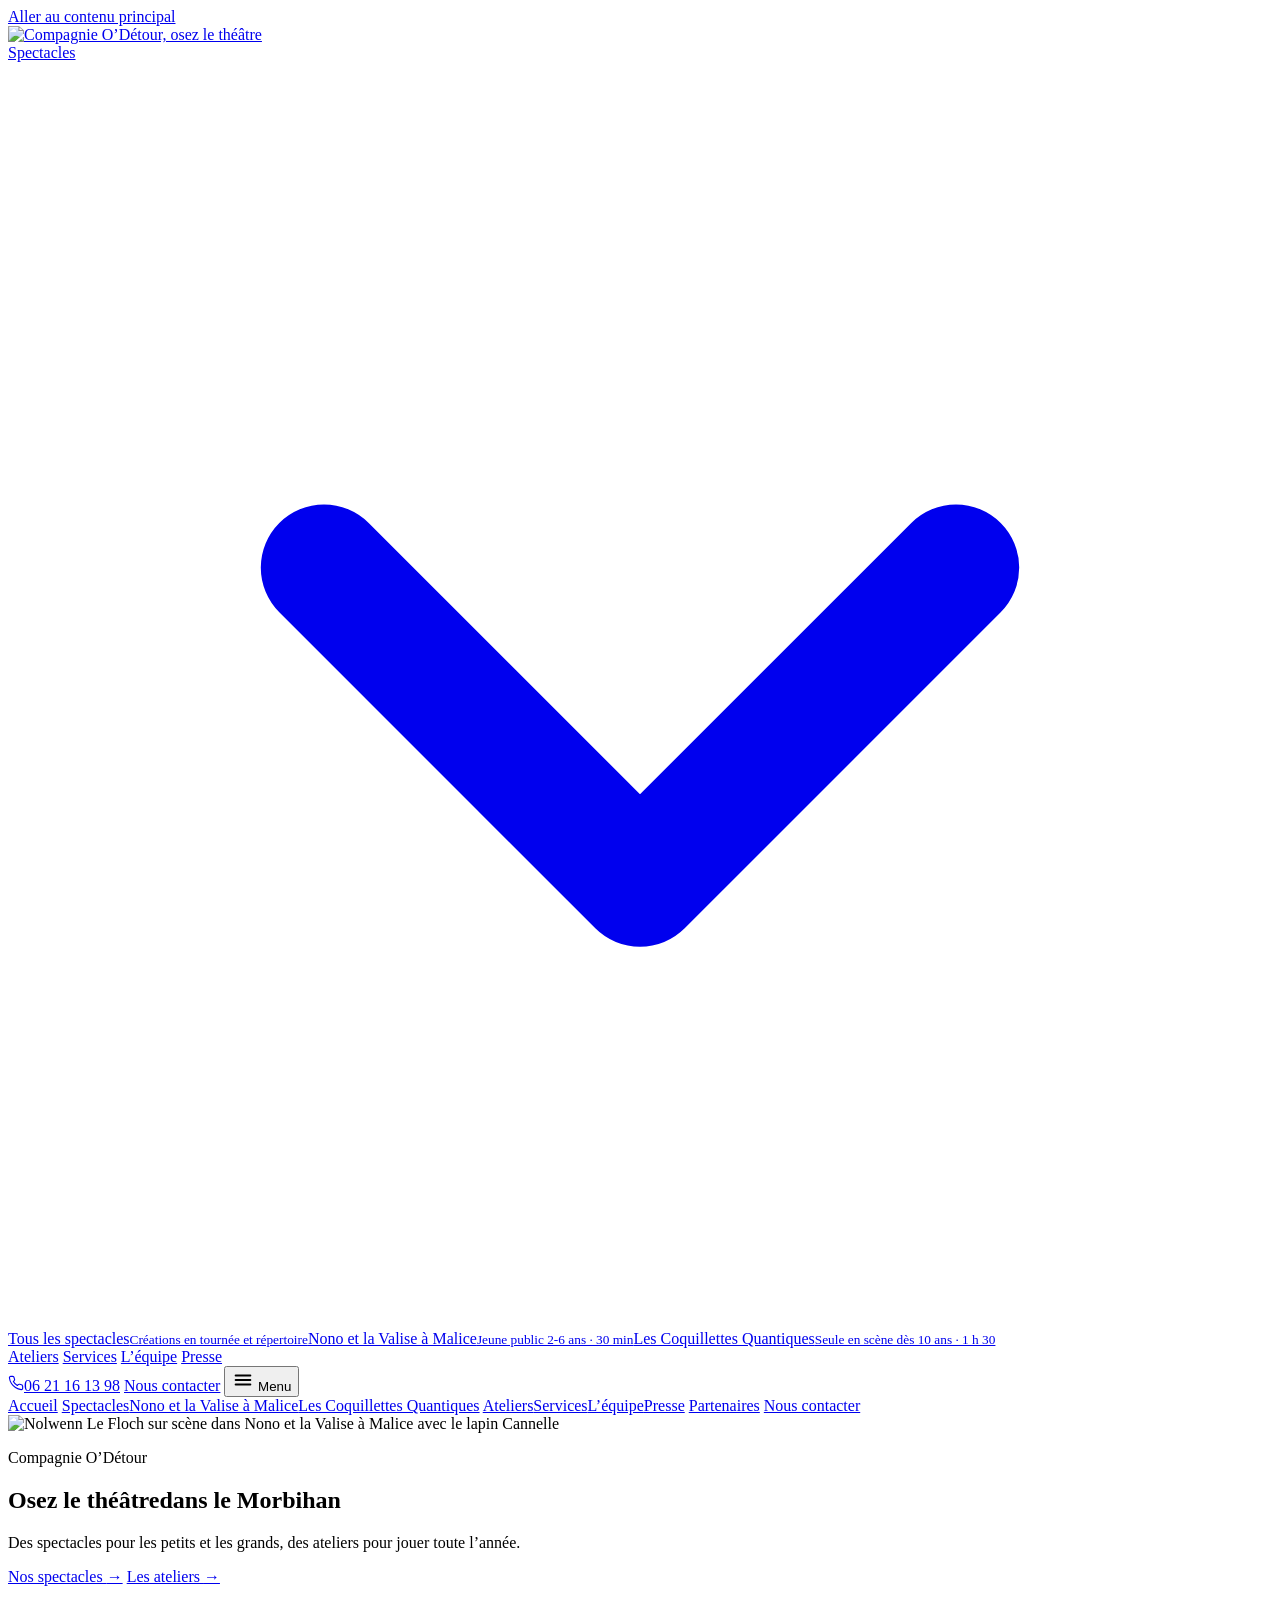
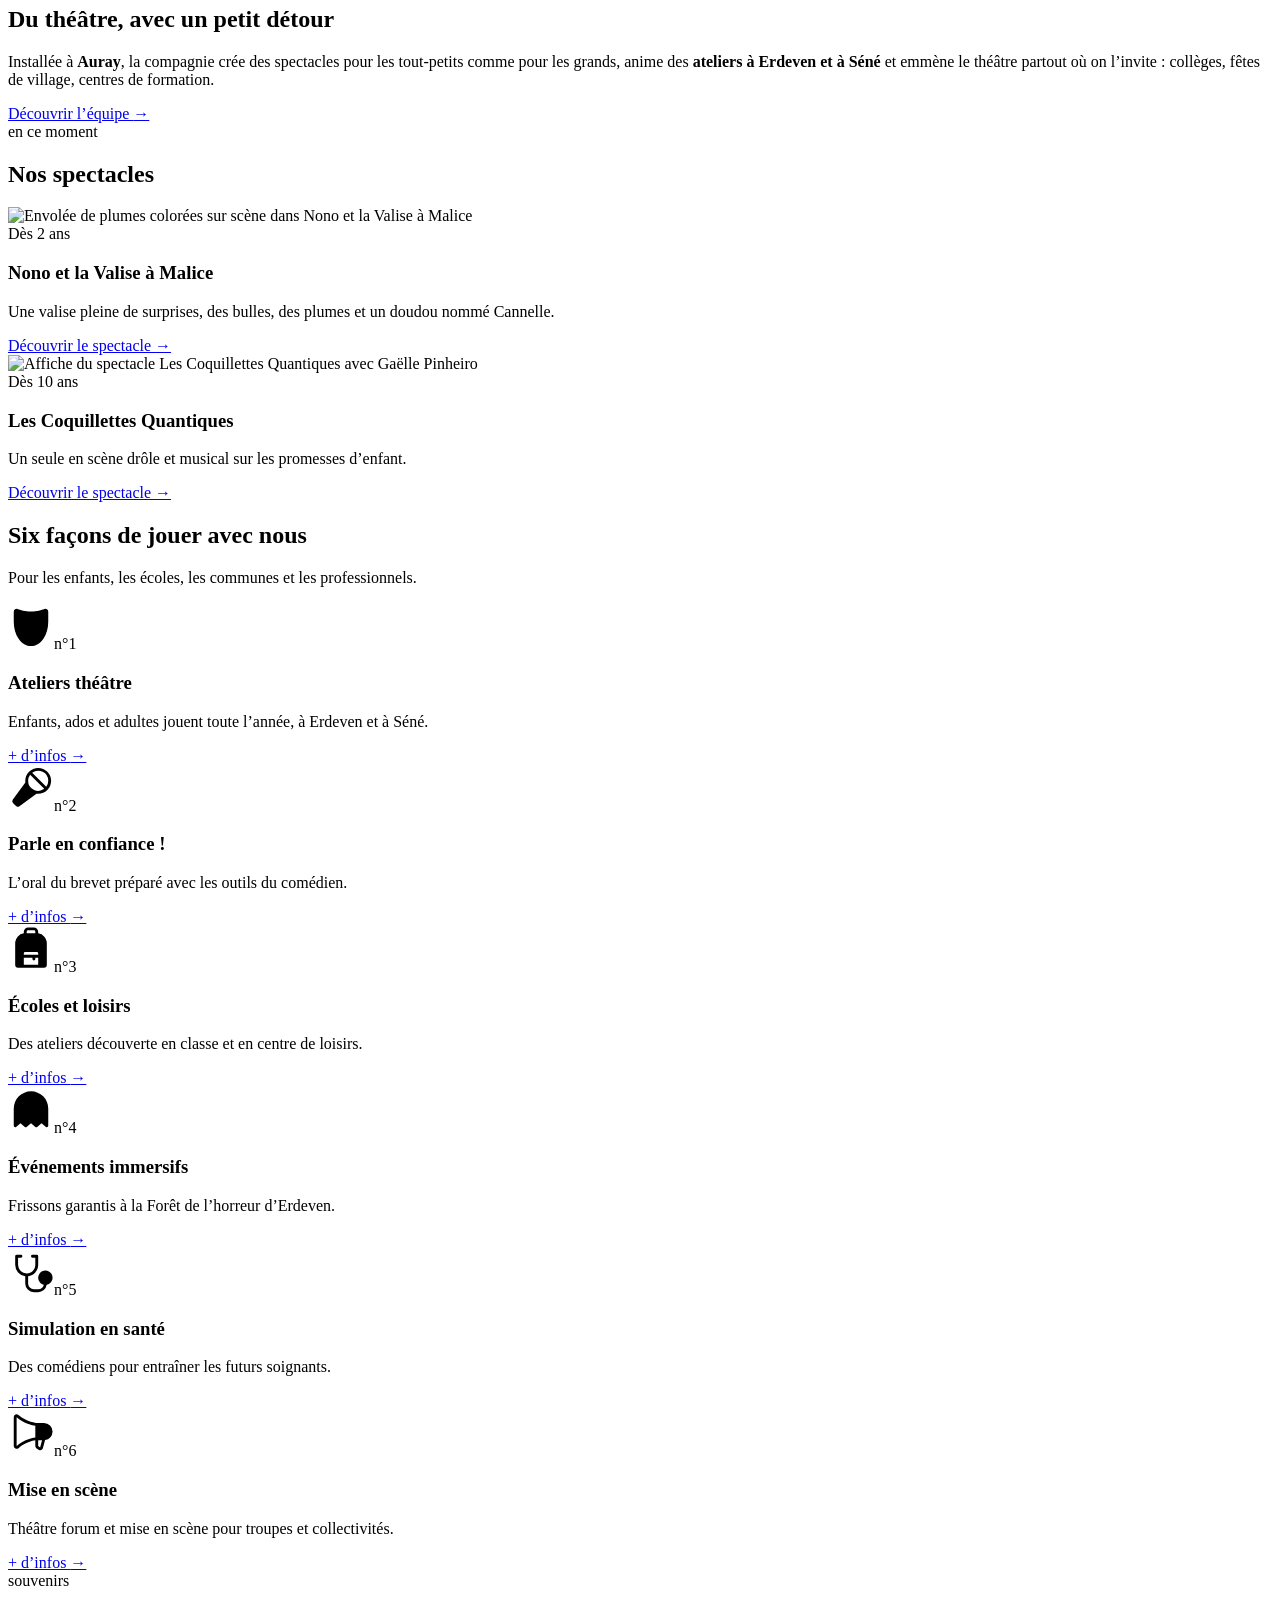
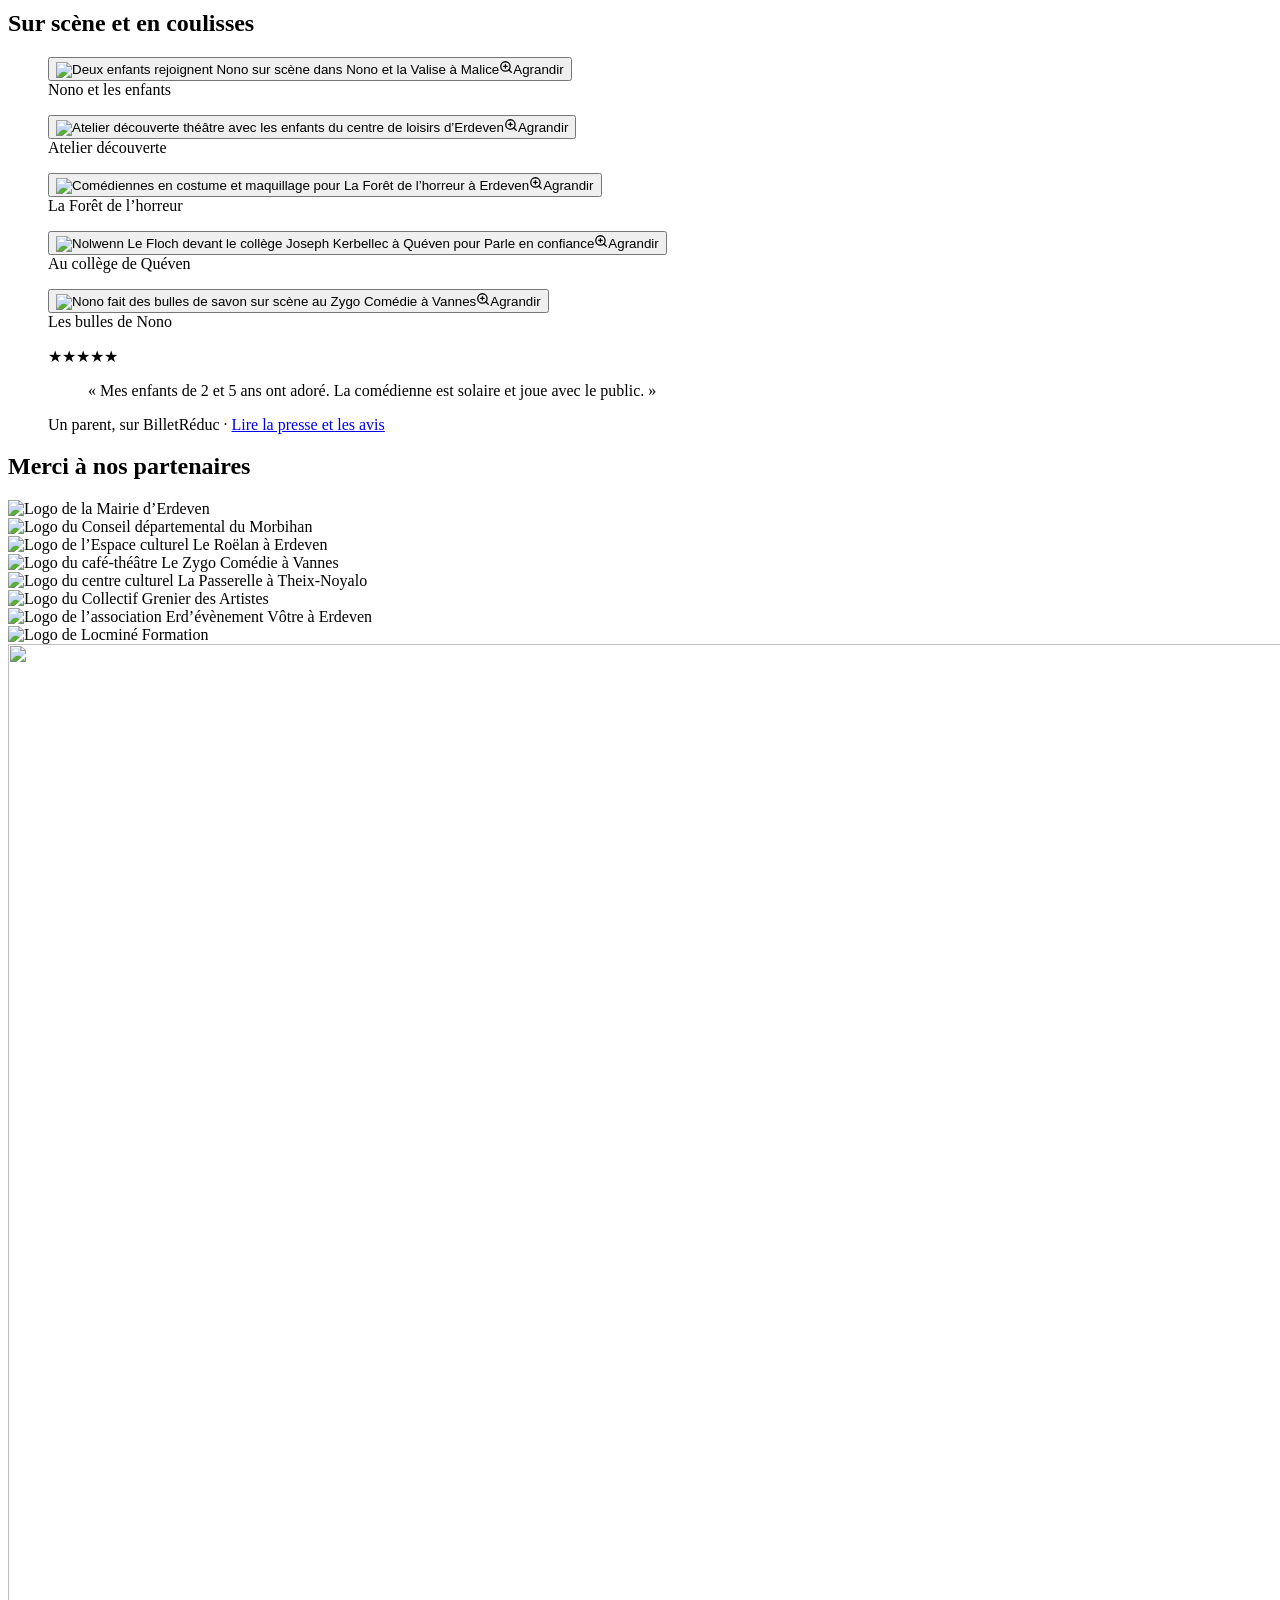
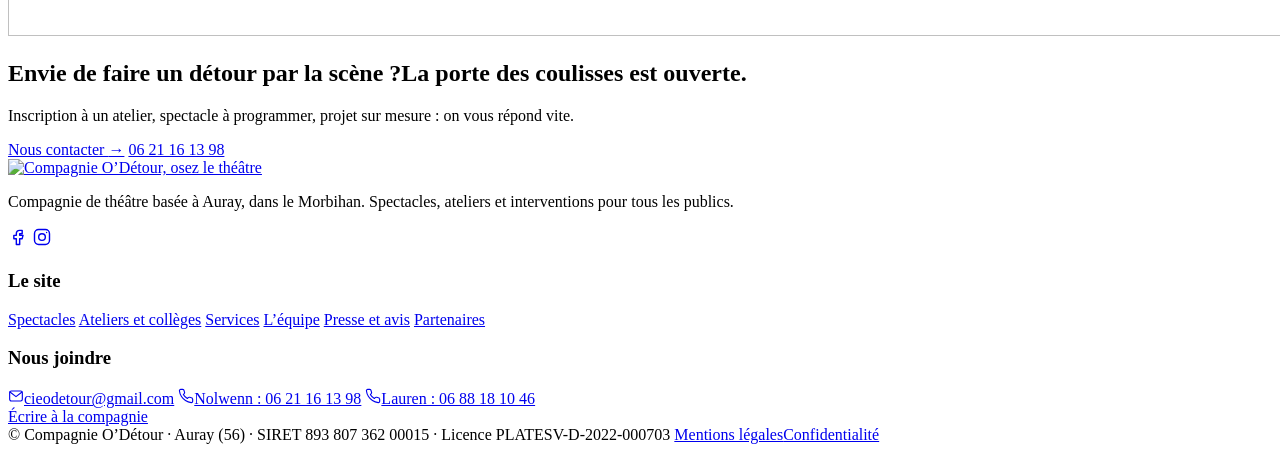
==== commit 0aedf64b: "Aperçu v2 - 2026-11-27 07:02" ====
--- a/index.html
+++ b/index.html
@@ -6,56 +6,56 @@
   <title>Compagnie O’Détour | Théâtre dans le Morbihan (Auray)</title>
   <meta name="description" content="Compagnie théâtrale basée à Auray dans le Morbihan : spectacles jeune public et adulte, ateliers théâtre à Erdeven, interventions scolaires et sur mesure.">
   <meta name="robots" content="noindex, nofollow">
-  <link rel="canonical" href="https://webiw.github.ioC:/Program Files/Git/compagnie-odetour-v2/">
-  <meta name="theme-color" content="#D9257A">
+  <link rel="canonical" href="https://webiw.github.io/compagnie-odetour-v2/">
+  <meta name="theme-color" content="#FFFFFF">
   <link rel="preconnect" href="https://fonts.googleapis.com">
   <link rel="preconnect" href="https://fonts.gstatic.com" crossorigin>
-  <link rel="icon" href="C:/Program Files/Git/compagnie-odetour-v2/favicon.svg?v=b7fcb26a89" type="image/svg+xml">
-  <link rel="icon" href="C:/Program Files/Git/compagnie-odetour-v2/favicon-32x32.png?v=b7fcb26a89" sizes="32x32" type="image/png">
-  <link rel="apple-touch-icon" href="C:/Program Files/Git/compagnie-odetour-v2/apple-touch-icon.png?v=b7fcb26a89">
+  <link rel="icon" href="/compagnie-odetour-v2/favicon.svg?v=e18ef18b79" type="image/svg+xml">
+  <link rel="icon" href="/compagnie-odetour-v2/favicon-32x32.png?v=e18ef18b79" sizes="32x32" type="image/png">
+  <link rel="apple-touch-icon" href="/compagnie-odetour-v2/apple-touch-icon.png?v=e18ef18b79">
   <meta property="og:locale" content="fr_FR">
   <meta property="og:site_name" content="Compagnie O’Détour">
   <meta property="og:title" content="Compagnie O’Détour | Théâtre dans le Morbihan (Auray)">
   <meta property="og:description" content="Compagnie théâtrale basée à Auray dans le Morbihan : spectacles jeune public et adulte, ateliers théâtre à Erdeven, interventions scolaires et sur mesure.">
   <meta property="og:type" content="website">
   <meta property="og:url" content="https://webiw.github.io/">
-  <meta property="og:image" content="https://webiw.github.ioC:/Program Files/Git/compagnie-odetour-v2/assets/brand/og-compagnie-odetour.webp">
+  <meta property="og:image" content="https://webiw.github.io/compagnie-odetour-v2/assets/brand/og-compagnie-odetour.webp">
   <meta property="og:image:width" content="1200">
   <meta property="og:image:height" content="630">
   <meta name="twitter:card" content="summary_large_image">
   <meta name="twitter:title" content="Compagnie O’Détour | Théâtre dans le Morbihan (Auray)">
   <meta name="twitter:description" content="Compagnie théâtrale basée à Auray dans le Morbihan : spectacles jeune public et adulte, ateliers théâtre à Erdeven, interventions scolaires et sur mesure.">
-  <meta name="twitter:image" content="https://webiw.github.ioC:/Program Files/Git/compagnie-odetour-v2/assets/brand/og-compagnie-odetour.webp">
-  <link rel="stylesheet" href="C:/Program Files/Git/compagnie-odetour-v2/assets/site.css?v=b7fcb26a89">
-  <script defer src="C:/Program Files/Git/compagnie-odetour-v2/assets/site.js?v=b7fcb26a89"></script>
+  <meta name="twitter:image" content="https://webiw.github.io/compagnie-odetour-v2/assets/brand/og-compagnie-odetour.webp">
+  <link rel="stylesheet" href="/compagnie-odetour-v2/assets/site.css?v=e18ef18b79">
+  <script defer src="/compagnie-odetour-v2/assets/site.js?v=e18ef18b79"></script>
   <script type="application/ld+json">{"@context":"https://schema.org","@type":"PerformingGroup","@id":"https://webiw.github.io/#organization","name":"Compagnie O’Détour","alternateName":["Cie O'Détour","Compagnie Détour Né"],"slogan":"Osez le théâtre","url":"https://webiw.github.io/","logo":"https://webiw.github.io/assets/brand/logo-odetour.webp","image":"https://webiw.github.io/assets/brand/og-compagnie-odetour.webp","description":"Compagnie théâtrale basée à Auray dans le Morbihan. Spectacles jeune public et adulte, ateliers théâtre à Erdeven et Séné, interventions scolaires et prestations sur mesure.","email":"cieodetour@gmail.com","telephone":"+33621161398","taxID":"89380736200015","address":{"@type":"PostalAddress","addressLocality":"Auray","addressRegion":"Morbihan","postalCode":"56400","addressCountry":"FR"},"areaServed":[{"@type":"AdministrativeArea","name":"Morbihan"},{"@type":"AdministrativeArea","name":"Bretagne"},{"@type":"City","name":"Auray"},{"@type":"City","name":"Erdeven"},{"@type":"City","name":"Vannes"},{"@type":"City","name":"Theix-Noyalo"},{"@type":"City","name":"Séné"},{"@type":"City","name":"Locminé"}],"founder":[{"@type":"Person","name":"Nolwenn Le Floch","jobTitle":"Cogérante, comédienne, autrice et metteuse en scène"},{"@type":"Person","name":"Lauren Legras","jobTitle":"Cogérante et metteuse en scène"}],"memberOf":{"@type":"Organization","name":"Collectif Grenier des Artistes"},"sameAs":["https://www.facebook.com/cieodetour/","https://www.instagram.com/compagnie.odetour/"]}</script>
 </head>
 <body>
   <a class="skip-link" href="#contenu-principal">Aller au contenu principal</a>
 <header class="site-header">
   <div class="shell nav-wrap">
-    <a class="brand" href="C:/Program Files/Git/compagnie-odetour-v2/" aria-label="Compagnie O’Détour, retour à l’accueil">
-      <img class="brand-logo" src="C:/Program Files/Git/compagnie-odetour-v2/assets/brand/logo-odetour.webp?v=b7fcb26a89" width="352" height="264" alt="Compagnie O’Détour, osez le théâtre">
+    <a class="brand" href="/compagnie-odetour-v2/" aria-label="Compagnie O’Détour, retour à l’accueil">
+      <img class="brand-logo" src="/compagnie-odetour-v2/assets/brand/logo-odetour.webp?v=e18ef18b79" width="352" height="264" alt="Compagnie O’Détour, osez le théâtre">
     </a>
     <nav class="desktop-nav" aria-label="Navigation principale">
       <div class="nav-dropdown">
-        <a class="nav-dropdown-trigger" href="C:/Program Files/Git/compagnie-odetour-v2/spectacles/" aria-haspopup="true">Spectacles
+        <a class="nav-dropdown-trigger" href="/compagnie-odetour-v2/spectacles/" aria-haspopup="true">Spectacles
           <svg class="nav-dropdown-caret" viewBox="0 0 20 20" fill="none" stroke="currentColor" stroke-width="2" stroke-linecap="round" stroke-linejoin="round" aria-hidden="true"><polyline points="5 8 10 13 15 8"/></svg>
         </a>
         <div class="nav-dropdown-bridge">
           <div class="nav-dropdown-panel" aria-label="Sous-menu Spectacles">
-            <a class="" href="C:/Program Files/Git/compagnie-odetour-v2/spectacles/"><span>Tous les spectacles</span><small>Créations en tournée et répertoire</small></a><a class="" href="C:/Program Files/Git/compagnie-odetour-v2/spectacles/nono-et-la-valise-a-malice/"><span>Nono et la Valise à Malice</span><small>Jeune public 2-6 ans · 30 min</small></a><a class="" href="C:/Program Files/Git/compagnie-odetour-v2/spectacles/les-coquillettes-quantiques/"><span>Les Coquillettes Quantiques</span><small>Seule en scène dès 10 ans · 1 h 30</small></a>
+            <a class="" href="/compagnie-odetour-v2/spectacles/"><span>Tous les spectacles</span><small>Créations en tournée et répertoire</small></a><a class="" href="/compagnie-odetour-v2/spectacles/nono-et-la-valise-a-malice/"><span>Nono et la Valise à Malice</span><small>Jeune public 2-6 ans · 30 min</small></a><a class="" href="/compagnie-odetour-v2/spectacles/les-coquillettes-quantiques/"><span>Les Coquillettes Quantiques</span><small>Seule en scène dès 10 ans · 1 h 30</small></a>
           </div>
         </div>
       </div>
-      <a class="nav-link" href="C:/Program Files/Git/compagnie-odetour-v2/actions-culturelles/">Ateliers</a>
-      <a class="nav-link" href="C:/Program Files/Git/compagnie-odetour-v2/services/">Services</a>
-      <a class="nav-link" href="C:/Program Files/Git/compagnie-odetour-v2/equipe/">L’équipe</a>
-      <a class="nav-link" href="C:/Program Files/Git/compagnie-odetour-v2/presse/">Presse</a>
+      <a class="nav-link" href="/compagnie-odetour-v2/actions-culturelles/">Ateliers</a>
+      <a class="nav-link" href="/compagnie-odetour-v2/services/">Services</a>
+      <a class="nav-link" href="/compagnie-odetour-v2/equipe/">L’équipe</a>
+      <a class="nav-link" href="/compagnie-odetour-v2/presse/">Presse</a>
     </nav>
     <div class="nav-actions">
       <a class="nav-phone tel-link" href="tel:+33621161398"><svg width="16" height="16" viewBox="0 0 24 24" fill="none" stroke="currentColor" stroke-width="1.7" stroke-linecap="round" stroke-linejoin="round" aria-hidden="true"><path d="M22 16.9v3a2 2 0 0 1-2.2 2 19.8 19.8 0 0 1-8.6-3.1 19.5 19.5 0 0 1-6-6A19.8 19.8 0 0 1 2.1 4.2 2 2 0 0 1 4.1 2h3a2 2 0 0 1 2 1.7c.1.9.4 1.8.7 2.7a2 2 0 0 1-.5 2.1L8 9.8a16 16 0 0 0 6 6l1.3-1.3a2 2 0 0 1 2.1-.5c.9.3 1.8.6 2.7.7a2 2 0 0 1 1.7 2z"/></svg>06 21 16 13 98</a>
-      <a class="btn btn-primary btn-sm nav-cta" href="C:/Program Files/Git/compagnie-odetour-v2/contact/">Nous contacter</a>
+      <a class="btn btn-primary btn-sm nav-cta" href="/compagnie-odetour-v2/contact/">Nous contacter</a>
       <button type="button" class="mobile-toggle" data-mobile-toggle aria-expanded="false" aria-controls="menu-mobile">
         <svg width="22" height="22" viewBox="0 0 24 24" fill="none" stroke="currentColor" stroke-width="2.2" stroke-linecap="round" aria-hidden="true"><line x1="4" y1="7" x2="20" y2="7"/><line x1="4" y1="12" x2="20" y2="12"/><line x1="4" y1="17" x2="20" y2="17"/></svg>
         <span class="sr-only">Menu</span>
@@ -64,34 +64,34 @@
   </div>
   <div class="mobile-drawer" id="menu-mobile">
     <nav class="shell mobile-drawer-links" aria-label="Navigation mobile">
-      <a class="active" href="C:/Program Files/Git/compagnie-odetour-v2/">Accueil</a>
-      <a class="" href="C:/Program Files/Git/compagnie-odetour-v2/spectacles/">Spectacles</a><a class="sub-link " href="C:/Program Files/Git/compagnie-odetour-v2/spectacles/nono-et-la-valise-a-malice/">Nono et la Valise à Malice</a><a class="sub-link " href="C:/Program Files/Git/compagnie-odetour-v2/spectacles/les-coquillettes-quantiques/">Les Coquillettes Quantiques</a>
-      <a class="" href="C:/Program Files/Git/compagnie-odetour-v2/actions-culturelles/">Ateliers</a><a class="" href="C:/Program Files/Git/compagnie-odetour-v2/services/">Services</a><a class="" href="C:/Program Files/Git/compagnie-odetour-v2/equipe/">L’équipe</a><a class="" href="C:/Program Files/Git/compagnie-odetour-v2/presse/">Presse</a>
-      <a class="" href="C:/Program Files/Git/compagnie-odetour-v2/partenaires/">Partenaires</a>
-      <a class="drawer-cta" href="C:/Program Files/Git/compagnie-odetour-v2/contact/">Nous contacter</a>
+      <a class="active" href="/compagnie-odetour-v2/">Accueil</a>
+      <a class="" href="/compagnie-odetour-v2/spectacles/">Spectacles</a><a class="sub-link " href="/compagnie-odetour-v2/spectacles/nono-et-la-valise-a-malice/">Nono et la Valise à Malice</a><a class="sub-link " href="/compagnie-odetour-v2/spectacles/les-coquillettes-quantiques/">Les Coquillettes Quantiques</a>
+      <a class="" href="/compagnie-odetour-v2/actions-culturelles/">Ateliers</a><a class="" href="/compagnie-odetour-v2/services/">Services</a><a class="" href="/compagnie-odetour-v2/equipe/">L’équipe</a><a class="" href="/compagnie-odetour-v2/presse/">Presse</a>
+      <a class="" href="/compagnie-odetour-v2/partenaires/">Partenaires</a>
+      <a class="drawer-cta" href="/compagnie-odetour-v2/contact/">Nous contacter</a>
     </nav>
   </div>
 </header>
   <main id="contenu-principal">
     
 <section class="hero-banner">
-  <img class="hero-banner-img" src="C:/Program Files/Git/compagnie-odetour-v2/assets/photos/nono-valise-a-malice-scene-malle-cannelle.webp" alt="Nolwenn Le Floch sur scène dans Nono et la Valise à Malice avec le lapin Cannelle" width="2048" height="1538" fetchpriority="high">
+  <img class="hero-banner-img" src="/compagnie-odetour-v2/assets/photos/nono-valise-a-malice-scene-malle-cannelle.webp" alt="Nolwenn Le Floch sur scène dans Nono et la Valise à Malice avec le lapin Cannelle" width="2048" height="1538" fetchpriority="high">
   <div class="shell hero-banner-content">
     <p class="hero-hand">Compagnie O’Détour</p>
-    <h1><span class="hero-title">Osez le théâtre<svg class="sparkle sparkle-a" viewBox="0 0 24 24" aria-hidden="true"><path fill="currentColor" d="M12 0c.6 6.2 5.8 11.4 12 12-6.2.6-11.4 5.8-12 12-.6-6.2-5.8-11.4-12-12C6.2 11.4 11.4 6.2 12 0z"/></svg><svg class="sparkle sparkle-b" viewBox="0 0 24 24" aria-hidden="true"><path fill="currentColor" d="M12 0c.6 6.2 5.8 11.4 12 12-6.2.6-11.4 5.8-12 12-.6-6.2-5.8-11.4-12-12C6.2 11.4 11.4 6.2 12 0z"/></svg></span><span class="hero-place">dans le Morbihan</span></h1>
+    <h1><span class="hero-title">Osez le théâtre</span><span class="hero-place">dans le Morbihan</span></h1>
     <p class="hero-sub">Des spectacles pour les petits et les grands, des ateliers pour jouer toute l’année.</p>
     <div class="button-row">
-      <a class="btn btn-primary" href="C:/Program Files/Git/compagnie-odetour-v2/spectacles/">Nos spectacles <span class="arrow" aria-hidden="true">→</span></a>
-      <a class="btn btn-white" href="C:/Program Files/Git/compagnie-odetour-v2/actions-culturelles/">Les ateliers <span class="arrow" aria-hidden="true">→</span></a>
+      <a class="btn btn-primary" href="/compagnie-odetour-v2/spectacles/">Nos spectacles <span class="arrow" aria-hidden="true">→</span></a>
+      <a class="btn btn-white" href="/compagnie-odetour-v2/actions-culturelles/">Les ateliers <span class="arrow" aria-hidden="true">→</span></a>
     </div>
   </div>
 </section>
 
 <section class="v2-section">
   <div class="shell intro-block">
-    <h2>La Compagnie O’Détour, c’est...</h2>
-    <p>une compagnie de théâtre installée à <strong>Auray</strong>. Elle crée des spectacles pour les tout-petits comme pour les grands, anime des <strong>ateliers à Erdeven et à Séné</strong>, et fait monter le théâtre sur scène partout où on l’invite&nbsp;: collèges, fêtes de village, centres de formation.</p>
-    <a class="btn btn-primary" href="C:/Program Files/Git/compagnie-odetour-v2/equipe/">Découvrir l’équipe <span class="arrow" aria-hidden="true">→</span></a>
+    <h2>Du théâtre, avec un petit détour</h2>
+    <p>Installée à <strong>Auray</strong>, la compagnie crée des spectacles pour les tout-petits comme pour les grands, anime des <strong>ateliers à Erdeven et à Séné</strong> et emmène le théâtre partout où on l’invite&nbsp;: collèges, fêtes de village, centres de formation.</p>
+    <a class="btn btn-primary" href="/compagnie-odetour-v2/equipe/">Découvrir l’équipe <span class="arrow" aria-hidden="true">→</span></a>
   </div>
 </section>
 
@@ -103,21 +103,21 @@
     </div>
     <div class="v2-shows">
       <article class="v2-show">
-        <div class="v2-show-media"><img loading="lazy" src="C:/Program Files/Git/compagnie-odetour-v2/assets/photos/nono-valise-a-malice-envolee-plumes-scene.webp" alt="Envolée de plumes colorées sur scène dans Nono et la Valise à Malice" width="864" height="1152" style="object-position:50% 80%"></div>
+        <div class="v2-show-media"><img loading="lazy" src="/compagnie-odetour-v2/assets/photos/nono-valise-a-malice-envolee-plumes-scene.webp" alt="Envolée de plumes colorées sur scène dans Nono et la Valise à Malice" width="864" height="1152" style="object-position:50% 80%"></div>
         <div class="v2-show-body">
           <span class="v2-tag">Dès 2 ans</span>
           <h3>Nono et la Valise à Malice</h3>
           <p>Une valise pleine de surprises, des bulles, des plumes et un doudou nommé Cannelle.</p>
-          <a class="v2-show-link stretched" href="C:/Program Files/Git/compagnie-odetour-v2/spectacles/nono-et-la-valise-a-malice/">Découvrir le spectacle <span class="arrow" aria-hidden="true">→</span></a>
+          <a class="v2-show-link stretched" href="/compagnie-odetour-v2/spectacles/nono-et-la-valise-a-malice/">Découvrir le spectacle <span class="arrow" aria-hidden="true">→</span></a>
         </div>
       </article>
       <article class="v2-show">
-        <div class="v2-show-media is-poster"><img loading="lazy" src="C:/Program Files/Git/compagnie-odetour-v2/assets/photos/les-coquillettes-quantiques-affiche.webp" alt="Affiche du spectacle Les Coquillettes Quantiques avec Gaëlle Pinheiro" width="1131" height="1600"></div>
+        <div class="v2-show-media is-poster"><img loading="lazy" src="/compagnie-odetour-v2/assets/photos/les-coquillettes-quantiques-affiche.webp" alt="Affiche du spectacle Les Coquillettes Quantiques avec Gaëlle Pinheiro" width="1131" height="1600"></div>
         <div class="v2-show-body">
           <span class="v2-tag">Dès 10 ans</span>
           <h3>Les Coquillettes Quantiques</h3>
           <p>Un seule en scène drôle et musical sur les promesses d’enfant.</p>
-          <a class="v2-show-link stretched" href="C:/Program Files/Git/compagnie-odetour-v2/spectacles/les-coquillettes-quantiques/">Découvrir le spectacle <span class="arrow" aria-hidden="true">→</span></a>
+          <a class="v2-show-link stretched" href="/compagnie-odetour-v2/spectacles/les-coquillettes-quantiques/">Découvrir le spectacle <span class="arrow" aria-hidden="true">→</span></a>
         </div>
       </article>
     </div>
@@ -127,7 +127,7 @@
 <section class="v2-section">
   <div class="shell">
     <div class="v2-head">
-      <h2>Des projets à imaginer ensemble</h2>
+      <h2>Six façons de jouer avec nous</h2>
       <p>Pour les enfants, les écoles, les communes et les professionnels.</p>
     </div>
     <div class="ticket-grid">
@@ -139,7 +139,7 @@
             <h3>Ateliers théâtre</h3>
             
             <p class="ticket-text">Enfants, ados et adultes jouent toute l’année, à Erdeven et à Séné.</p>
-            <a class="ticket-more stretched" href="C:/Program Files/Git/compagnie-odetour-v2/actions-culturelles/">+ d’infos <span class="arrow" aria-hidden="true">→</span></a>
+            <a class="ticket-more stretched" href="/compagnie-odetour-v2/actions-culturelles/">+ d’infos <span class="arrow" aria-hidden="true">→</span></a>
           </div>
         </div>
       </article>
@@ -151,7 +151,7 @@
             <h3>Parle en confiance&nbsp;!</h3>
             
             <p class="ticket-text">L’oral du brevet préparé avec les outils du comédien.</p>
-            <a class="ticket-more stretched" href="C:/Program Files/Git/compagnie-odetour-v2/actions-culturelles/#parle-en-confiance">+ d’infos <span class="arrow" aria-hidden="true">→</span></a>
+            <a class="ticket-more stretched" href="/compagnie-odetour-v2/actions-culturelles/#parle-en-confiance">+ d’infos <span class="arrow" aria-hidden="true">→</span></a>
           </div>
         </div>
       </article>
@@ -163,7 +163,7 @@
             <h3>Écoles et loisirs</h3>
             
             <p class="ticket-text">Des ateliers découverte en classe et en centre de loisirs.</p>
-            <a class="ticket-more stretched" href="C:/Program Files/Git/compagnie-odetour-v2/actions-culturelles/">+ d’infos <span class="arrow" aria-hidden="true">→</span></a>
+            <a class="ticket-more stretched" href="/compagnie-odetour-v2/actions-culturelles/">+ d’infos <span class="arrow" aria-hidden="true">→</span></a>
           </div>
         </div>
       </article>
@@ -175,7 +175,7 @@
             <h3>Événements immersifs</h3>
             
             <p class="ticket-text">Frissons garantis à la Forêt de l’horreur d’Erdeven.</p>
-            <a class="ticket-more stretched" href="C:/Program Files/Git/compagnie-odetour-v2/services/">+ d’infos <span class="arrow" aria-hidden="true">→</span></a>
+            <a class="ticket-more stretched" href="/compagnie-odetour-v2/services/">+ d’infos <span class="arrow" aria-hidden="true">→</span></a>
           </div>
         </div>
       </article>
@@ -187,7 +187,7 @@
             <h3>Simulation en santé</h3>
             
             <p class="ticket-text">Des comédiens pour entraîner les futurs soignants.</p>
-            <a class="ticket-more stretched" href="C:/Program Files/Git/compagnie-odetour-v2/services/">+ d’infos <span class="arrow" aria-hidden="true">→</span></a>
+            <a class="ticket-more stretched" href="/compagnie-odetour-v2/services/">+ d’infos <span class="arrow" aria-hidden="true">→</span></a>
           </div>
         </div>
       </article>
@@ -199,7 +199,7 @@
             <h3>Mise en scène</h3>
             
             <p class="ticket-text">Théâtre forum et mise en scène pour troupes et collectivités.</p>
-            <a class="ticket-more stretched" href="C:/Program Files/Git/compagnie-odetour-v2/services/">+ d’infos <span class="arrow" aria-hidden="true">→</span></a>
+            <a class="ticket-more stretched" href="/compagnie-odetour-v2/services/">+ d’infos <span class="arrow" aria-hidden="true">→</span></a>
           </div>
         </div>
       </article>
@@ -215,11 +215,11 @@
     </div>
   </div>
   <div class="polaroid-row">
-    <figure class="polaroid" style="--tilt:-4deg"><button type="button" class="lightbox-trigger" data-lightbox-src="C:/Program Files/Git/compagnie-odetour-v2/assets/photos/nono-valise-a-malice-participation-enfants-scene.webp" data-lightbox-alt="Deux enfants rejoignent Nono sur scène dans Nono et la Valise à Malice" data-lightbox-caption="Deux petits spectateurs invités à jouer sur scène avec Nono."><img loading="lazy" src="C:/Program Files/Git/compagnie-odetour-v2/assets/photos/nono-valise-a-malice-participation-enfants-scene.webp" alt="Deux enfants rejoignent Nono sur scène dans Nono et la Valise à Malice" width="864" height="1152"><span class="zoom-hint"><svg width="14" height="14" viewBox="0 0 24 24" fill="none" stroke="currentColor" stroke-width="2.2" stroke-linecap="round" stroke-linejoin="round" aria-hidden="true"><circle cx="11" cy="11" r="8"/><line x1="21" y1="21" x2="16.65" y2="16.65"/><line x1="11" y1="8" x2="11" y2="14"/><line x1="8" y1="11" x2="14" y2="11"/></svg>Agrandir</span></button><figcaption>Nono et les enfants</figcaption></figure>
-    <figure class="polaroid" style="--tilt:3deg"><button type="button" class="lightbox-trigger" data-lightbox-src="C:/Program Files/Git/compagnie-odetour-v2/assets/photos/atelier-decouverte-theatre-centre-loisirs-erdeven.webp" data-lightbox-alt="Atelier découverte théâtre avec les enfants du centre de loisirs d’Erdeven" data-lightbox-caption="Séance d’initiation au jeu théâtral sur scène avec les enfants de l’accueil de loisirs (CLSH) d’Erdeven."><img loading="lazy" src="C:/Program Files/Git/compagnie-odetour-v2/assets/photos/atelier-decouverte-theatre-centre-loisirs-erdeven.webp" alt="Atelier découverte théâtre avec les enfants du centre de loisirs d’Erdeven" width="2048" height="1536"><span class="zoom-hint"><svg width="14" height="14" viewBox="0 0 24 24" fill="none" stroke="currentColor" stroke-width="2.2" stroke-linecap="round" stroke-linejoin="round" aria-hidden="true"><circle cx="11" cy="11" r="8"/><line x1="21" y1="21" x2="16.65" y2="16.65"/><line x1="11" y1="8" x2="11" y2="14"/><line x1="8" y1="11" x2="14" y2="11"/></svg>Agrandir</span></button><figcaption>Atelier découverte</figcaption></figure>
-    <figure class="polaroid" style="--tilt:-2deg"><button type="button" class="lightbox-trigger" data-lightbox-src="C:/Program Files/Git/compagnie-odetour-v2/assets/photos/prestation-foret-de-l-horreur-erdeven-keraveon.webp" data-lightbox-alt="Comédiennes en costume et maquillage pour La Forêt de l’horreur à Erdeven" data-lightbox-caption="Parcours théâtralisé nocturne au parc de Keravéon à Erdeven (La Forêt de l’horreur et Fest an Ankou)."><img loading="lazy" src="C:/Program Files/Git/compagnie-odetour-v2/assets/photos/prestation-foret-de-l-horreur-erdeven-keraveon.webp" alt="Comédiennes en costume et maquillage pour La Forêt de l’horreur à Erdeven" width="900" height="1600"><span class="zoom-hint"><svg width="14" height="14" viewBox="0 0 24 24" fill="none" stroke="currentColor" stroke-width="2.2" stroke-linecap="round" stroke-linejoin="round" aria-hidden="true"><circle cx="11" cy="11" r="8"/><line x1="21" y1="21" x2="16.65" y2="16.65"/><line x1="11" y1="8" x2="11" y2="14"/><line x1="8" y1="11" x2="14" y2="11"/></svg>Agrandir</span></button><figcaption>La Forêt de l’horreur</figcaption></figure>
-    <figure class="polaroid" style="--tilt:4deg"><button type="button" class="lightbox-trigger" data-lightbox-src="C:/Program Files/Git/compagnie-odetour-v2/assets/photos/intervention-parle-en-confiance-college-kerbellec-queven.webp" data-lightbox-alt="Nolwenn Le Floch devant le collège Joseph Kerbellec à Quéven pour Parle en confiance" data-lightbox-caption="Tournée des collèges du Morbihan « Parle en confiance ! » : étape au collège Joseph Kerbellec à Quéven."><img loading="lazy" src="C:/Program Files/Git/compagnie-odetour-v2/assets/photos/intervention-parle-en-confiance-college-kerbellec-queven.webp" alt="Nolwenn Le Floch devant le collège Joseph Kerbellec à Quéven pour Parle en confiance" width="2048" height="1536"><span class="zoom-hint"><svg width="14" height="14" viewBox="0 0 24 24" fill="none" stroke="currentColor" stroke-width="2.2" stroke-linecap="round" stroke-linejoin="round" aria-hidden="true"><circle cx="11" cy="11" r="8"/><line x1="21" y1="21" x2="16.65" y2="16.65"/><line x1="11" y1="8" x2="11" y2="14"/><line x1="8" y1="11" x2="14" y2="11"/></svg>Agrandir</span></button><figcaption>Au collège de Quéven</figcaption></figure>
-    <figure class="polaroid" style="--tilt:-3deg"><button type="button" class="lightbox-trigger" data-lightbox-src="C:/Program Files/Git/compagnie-odetour-v2/assets/photos/nono-valise-a-malice-bulles-zygo-comedie.webp" data-lightbox-alt="Nono fait des bulles de savon sur scène au Zygo Comédie à Vannes" data-lightbox-caption="Jeu sensoriel avec les bulles de savon dans « Nono et la Valise à Malice » au Zygo Comédie (Vannes)."><img loading="lazy" src="C:/Program Files/Git/compagnie-odetour-v2/assets/photos/nono-valise-a-malice-bulles-zygo-comedie.webp" alt="Nono fait des bulles de savon sur scène au Zygo Comédie à Vannes" width="864" height="1152"><span class="zoom-hint"><svg width="14" height="14" viewBox="0 0 24 24" fill="none" stroke="currentColor" stroke-width="2.2" stroke-linecap="round" stroke-linejoin="round" aria-hidden="true"><circle cx="11" cy="11" r="8"/><line x1="21" y1="21" x2="16.65" y2="16.65"/><line x1="11" y1="8" x2="11" y2="14"/><line x1="8" y1="11" x2="14" y2="11"/></svg>Agrandir</span></button><figcaption>Les bulles de Nono</figcaption></figure>
+    <figure class="polaroid" style="--tilt:-4deg"><button type="button" class="lightbox-trigger" data-lightbox-src="/compagnie-odetour-v2/assets/photos/nono-valise-a-malice-participation-enfants-scene.webp" data-lightbox-alt="Deux enfants rejoignent Nono sur scène dans Nono et la Valise à Malice" data-lightbox-caption="Deux petits spectateurs invités à jouer sur scène avec Nono."><img loading="lazy" src="/compagnie-odetour-v2/assets/photos/nono-valise-a-malice-participation-enfants-scene.webp" alt="Deux enfants rejoignent Nono sur scène dans Nono et la Valise à Malice" width="864" height="1152"><span class="zoom-hint"><svg width="14" height="14" viewBox="0 0 24 24" fill="none" stroke="currentColor" stroke-width="2.2" stroke-linecap="round" stroke-linejoin="round" aria-hidden="true"><circle cx="11" cy="11" r="8"/><line x1="21" y1="21" x2="16.65" y2="16.65"/><line x1="11" y1="8" x2="11" y2="14"/><line x1="8" y1="11" x2="14" y2="11"/></svg>Agrandir</span></button><figcaption>Nono et les enfants</figcaption></figure>
+    <figure class="polaroid" style="--tilt:3deg"><button type="button" class="lightbox-trigger" data-lightbox-src="/compagnie-odetour-v2/assets/photos/atelier-decouverte-theatre-centre-loisirs-erdeven.webp" data-lightbox-alt="Atelier découverte théâtre avec les enfants du centre de loisirs d’Erdeven" data-lightbox-caption="Séance d’initiation au jeu théâtral sur scène avec les enfants de l’accueil de loisirs (CLSH) d’Erdeven."><img loading="lazy" src="/compagnie-odetour-v2/assets/photos/atelier-decouverte-theatre-centre-loisirs-erdeven.webp" alt="Atelier découverte théâtre avec les enfants du centre de loisirs d’Erdeven" width="2048" height="1536"><span class="zoom-hint"><svg width="14" height="14" viewBox="0 0 24 24" fill="none" stroke="currentColor" stroke-width="2.2" stroke-linecap="round" stroke-linejoin="round" aria-hidden="true"><circle cx="11" cy="11" r="8"/><line x1="21" y1="21" x2="16.65" y2="16.65"/><line x1="11" y1="8" x2="11" y2="14"/><line x1="8" y1="11" x2="14" y2="11"/></svg>Agrandir</span></button><figcaption>Atelier découverte</figcaption></figure>
+    <figure class="polaroid" style="--tilt:-2deg"><button type="button" class="lightbox-trigger" data-lightbox-src="/compagnie-odetour-v2/assets/photos/prestation-foret-de-l-horreur-erdeven-keraveon.webp" data-lightbox-alt="Comédiennes en costume et maquillage pour La Forêt de l’horreur à Erdeven" data-lightbox-caption="Parcours théâtralisé nocturne au parc de Keravéon à Erdeven (La Forêt de l’horreur et Fest an Ankou)."><img loading="lazy" src="/compagnie-odetour-v2/assets/photos/prestation-foret-de-l-horreur-erdeven-keraveon.webp" alt="Comédiennes en costume et maquillage pour La Forêt de l’horreur à Erdeven" width="900" height="1600"><span class="zoom-hint"><svg width="14" height="14" viewBox="0 0 24 24" fill="none" stroke="currentColor" stroke-width="2.2" stroke-linecap="round" stroke-linejoin="round" aria-hidden="true"><circle cx="11" cy="11" r="8"/><line x1="21" y1="21" x2="16.65" y2="16.65"/><line x1="11" y1="8" x2="11" y2="14"/><line x1="8" y1="11" x2="14" y2="11"/></svg>Agrandir</span></button><figcaption>La Forêt de l’horreur</figcaption></figure>
+    <figure class="polaroid" style="--tilt:4deg"><button type="button" class="lightbox-trigger" data-lightbox-src="/compagnie-odetour-v2/assets/photos/intervention-parle-en-confiance-college-kerbellec-queven.webp" data-lightbox-alt="Nolwenn Le Floch devant le collège Joseph Kerbellec à Quéven pour Parle en confiance" data-lightbox-caption="Tournée des collèges du Morbihan « Parle en confiance ! » : étape au collège Joseph Kerbellec à Quéven."><img loading="lazy" src="/compagnie-odetour-v2/assets/photos/intervention-parle-en-confiance-college-kerbellec-queven.webp" alt="Nolwenn Le Floch devant le collège Joseph Kerbellec à Quéven pour Parle en confiance" width="2048" height="1536"><span class="zoom-hint"><svg width="14" height="14" viewBox="0 0 24 24" fill="none" stroke="currentColor" stroke-width="2.2" stroke-linecap="round" stroke-linejoin="round" aria-hidden="true"><circle cx="11" cy="11" r="8"/><line x1="21" y1="21" x2="16.65" y2="16.65"/><line x1="11" y1="8" x2="11" y2="14"/><line x1="8" y1="11" x2="14" y2="11"/></svg>Agrandir</span></button><figcaption>Au collège de Quéven</figcaption></figure>
+    <figure class="polaroid" style="--tilt:-3deg"><button type="button" class="lightbox-trigger" data-lightbox-src="/compagnie-odetour-v2/assets/photos/nono-valise-a-malice-bulles-zygo-comedie.webp" data-lightbox-alt="Nono fait des bulles de savon sur scène au Zygo Comédie à Vannes" data-lightbox-caption="Jeu sensoriel avec les bulles de savon dans « Nono et la Valise à Malice » au Zygo Comédie (Vannes)."><img loading="lazy" src="/compagnie-odetour-v2/assets/photos/nono-valise-a-malice-bulles-zygo-comedie.webp" alt="Nono fait des bulles de savon sur scène au Zygo Comédie à Vannes" width="864" height="1152"><span class="zoom-hint"><svg width="14" height="14" viewBox="0 0 24 24" fill="none" stroke="currentColor" stroke-width="2.2" stroke-linecap="round" stroke-linejoin="round" aria-hidden="true"><circle cx="11" cy="11" r="8"/><line x1="21" y1="21" x2="16.65" y2="16.65"/><line x1="11" y1="8" x2="11" y2="14"/><line x1="8" y1="11" x2="14" y2="11"/></svg>Agrandir</span></button><figcaption>Les bulles de Nono</figcaption></figure>
   </div>
 </section>
 
@@ -227,7 +227,7 @@
   <figure class="shell v2-quote">
     <div class="v2-stars" aria-label="5 étoiles sur 5">★★★★★</div>
     <blockquote>«&nbsp;Mes enfants de 2 et 5 ans ont adoré. La comédienne est solaire et joue avec le public.&nbsp;»</blockquote>
-    <figcaption>Un parent, sur BilletRéduc · <a href="C:/Program Files/Git/compagnie-odetour-v2/presse/">Lire la presse et les avis</a></figcaption>
+    <figcaption>Un parent, sur BilletRéduc · <a href="/compagnie-odetour-v2/presse/">Lire la presse et les avis</a></figcaption>
   </figure>
 </section>
 
@@ -237,25 +237,25 @@
       <h2>Merci à nos partenaires</h2>
     </div>
     <div class="logo-strip">
-      <div class="logo-strip-item"><img loading="lazy" src="C:/Program Files/Git/compagnie-odetour-v2/assets/brand/partners/mairie-erdeven.svg?v=b7fcb26a89" alt="Logo de la Mairie d’Erdeven" width="280" height="110"></div>
-      <div class="logo-strip-item"><img loading="lazy" src="C:/Program Files/Git/compagnie-odetour-v2/assets/brand/partners/morbihan-departement.svg?v=b7fcb26a89" alt="Logo du Conseil départemental du Morbihan" width="280" height="110"></div>
-      <div class="logo-strip-item"><img loading="lazy" src="C:/Program Files/Git/compagnie-odetour-v2/assets/brand/partners/espace-culturel-le-roelan.svg?v=b7fcb26a89" alt="Logo de l’Espace culturel Le Roëlan à Erdeven" width="280" height="110"></div>
-      <div class="logo-strip-item"><img loading="lazy" src="C:/Program Files/Git/compagnie-odetour-v2/assets/brand/partners/le-zygo-comedie-vannes.svg?v=b7fcb26a89" alt="Logo du café-théâtre Le Zygo Comédie à Vannes" width="280" height="110"></div>
-      <div class="logo-strip-item"><img loading="lazy" src="C:/Program Files/Git/compagnie-odetour-v2/assets/brand/partners/la-passerelle-theix-noyalo.svg?v=b7fcb26a89" alt="Logo du centre culturel La Passerelle à Theix-Noyalo" width="280" height="110"></div>
-      <div class="logo-strip-item"><img loading="lazy" src="C:/Program Files/Git/compagnie-odetour-v2/assets/brand/partners/collectif-grenier-des-artistes.svg?v=b7fcb26a89" alt="Logo du Collectif Grenier des Artistes" width="280" height="110"></div>
-      <div class="logo-strip-item"><img loading="lazy" src="C:/Program Files/Git/compagnie-odetour-v2/assets/brand/partners/erdevenement-votre.svg?v=b7fcb26a89" alt="Logo de l’association Erd’évènement Vôtre à Erdeven" width="280" height="110"></div>
-      <div class="logo-strip-item"><img loading="lazy" src="C:/Program Files/Git/compagnie-odetour-v2/assets/brand/partners/locmine-formation.svg?v=b7fcb26a89" alt="Logo de Locminé Formation" width="280" height="110"></div>
+      <div class="logo-strip-item"><img loading="lazy" src="/compagnie-odetour-v2/assets/brand/partners/mairie-erdeven.svg?v=e18ef18b79" alt="Logo de la Mairie d’Erdeven" width="280" height="110"></div>
+      <div class="logo-strip-item"><img loading="lazy" src="/compagnie-odetour-v2/assets/brand/partners/morbihan-departement.svg?v=e18ef18b79" alt="Logo du Conseil départemental du Morbihan" width="280" height="110"></div>
+      <div class="logo-strip-item"><img loading="lazy" src="/compagnie-odetour-v2/assets/brand/partners/espace-culturel-le-roelan.svg?v=e18ef18b79" alt="Logo de l’Espace culturel Le Roëlan à Erdeven" width="280" height="110"></div>
+      <div class="logo-strip-item"><img loading="lazy" src="/compagnie-odetour-v2/assets/brand/partners/le-zygo-comedie-vannes.svg?v=e18ef18b79" alt="Logo du café-théâtre Le Zygo Comédie à Vannes" width="280" height="110"></div>
+      <div class="logo-strip-item"><img loading="lazy" src="/compagnie-odetour-v2/assets/brand/partners/la-passerelle-theix-noyalo.svg?v=e18ef18b79" alt="Logo du centre culturel La Passerelle à Theix-Noyalo" width="280" height="110"></div>
+      <div class="logo-strip-item"><img loading="lazy" src="/compagnie-odetour-v2/assets/brand/partners/collectif-grenier-des-artistes.svg?v=e18ef18b79" alt="Logo du Collectif Grenier des Artistes" width="280" height="110"></div>
+      <div class="logo-strip-item"><img loading="lazy" src="/compagnie-odetour-v2/assets/brand/partners/erdevenement-votre.svg?v=e18ef18b79" alt="Logo de l’association Erd’évènement Vôtre à Erdeven" width="280" height="110"></div>
+      <div class="logo-strip-item"><img loading="lazy" src="/compagnie-odetour-v2/assets/brand/partners/locmine-formation.svg?v=e18ef18b79" alt="Logo de Locminé Formation" width="280" height="110"></div>
     </div>
   </div>
 </section>
 
 <section class="photo-band">
-  <img loading="lazy" src="C:/Program Files/Git/compagnie-odetour-v2/assets/photos/spectacle-atelier-enfants-scene-compagnie-odetour.webp" alt="" width="4608" height="2592">
-  <div class="shell">
-    <h2>Un projet, une envie de jouer&nbsp;?<span class="pink">Parlons-en&nbsp;!</span></h2>
+  <img loading="lazy" src="/compagnie-odetour-v2/assets/photos/spectacle-atelier-enfants-scene-compagnie-odetour.webp" alt="" width="4608" height="2592">
+  <div class="shell">
+    <h2>Envie de faire un détour par la scène&nbsp;?<span class="pink">La porte des coulisses est ouverte.</span></h2>
     <p>Inscription à un atelier, spectacle à programmer, projet sur mesure&nbsp;: on vous répond vite.</p>
     <div class="button-row is-center">
-      <a class="btn btn-primary" href="C:/Program Files/Git/compagnie-odetour-v2/contact/">Nous contacter <span class="arrow" aria-hidden="true">→</span></a>
+      <a class="btn btn-primary" href="/compagnie-odetour-v2/contact/">Nous contacter <span class="arrow" aria-hidden="true">→</span></a>
       <a class="btn btn-white tel-link" href="tel:+33621161398">06 21 16 13 98</a>
     </div>
   </div>
@@ -264,8 +264,8 @@
   <footer class="site-footer">
   <div class="shell v2-footer">
     <div class="v2-footer-about">
-      <a href="C:/Program Files/Git/compagnie-odetour-v2/" aria-label="Compagnie O’Détour, accueil">
-        <img class="v2-footer-logo" loading="lazy" src="C:/Program Files/Git/compagnie-odetour-v2/assets/brand/logo-odetour.webp?v=b7fcb26a89" width="352" height="264" alt="Compagnie O’Détour, osez le théâtre">
+      <a href="/compagnie-odetour-v2/" aria-label="Compagnie O’Détour, accueil">
+        <img class="v2-footer-logo" loading="lazy" src="/compagnie-odetour-v2/assets/brand/logo-odetour.webp?v=e18ef18b79" width="352" height="264" alt="Compagnie O’Détour, osez le théâtre">
       </a>
       <p>Compagnie de théâtre basée à Auray, dans le Morbihan. Spectacles, ateliers et interventions pour tous les publics.</p>
       <div class="social-row">
@@ -276,12 +276,12 @@
     <div>
       <h3>Le site</h3>
       <div class="v2-footer-links">
-        <a href="C:/Program Files/Git/compagnie-odetour-v2/spectacles/">Spectacles</a>
-        <a href="C:/Program Files/Git/compagnie-odetour-v2/actions-culturelles/">Ateliers et collèges</a>
-        <a href="C:/Program Files/Git/compagnie-odetour-v2/services/">Services</a>
-        <a href="C:/Program Files/Git/compagnie-odetour-v2/equipe/">L’équipe</a>
-        <a href="C:/Program Files/Git/compagnie-odetour-v2/presse/">Presse et avis</a>
-        <a href="C:/Program Files/Git/compagnie-odetour-v2/partenaires/">Partenaires</a>
+        <a href="/compagnie-odetour-v2/spectacles/">Spectacles</a>
+        <a href="/compagnie-odetour-v2/actions-culturelles/">Ateliers et collèges</a>
+        <a href="/compagnie-odetour-v2/services/">Services</a>
+        <a href="/compagnie-odetour-v2/equipe/">L’équipe</a>
+        <a href="/compagnie-odetour-v2/presse/">Presse et avis</a>
+        <a href="/compagnie-odetour-v2/partenaires/">Partenaires</a>
       </div>
     </div>
     <div>
@@ -291,12 +291,12 @@
         <a class="tel-link" href="tel:+33621161398"><svg width="16" height="16" viewBox="0 0 24 24" fill="none" stroke="currentColor" stroke-width="1.7" stroke-linecap="round" stroke-linejoin="round" aria-hidden="true"><path d="M22 16.9v3a2 2 0 0 1-2.2 2 19.8 19.8 0 0 1-8.6-3.1 19.5 19.5 0 0 1-6-6A19.8 19.8 0 0 1 2.1 4.2 2 2 0 0 1 4.1 2h3a2 2 0 0 1 2 1.7c.1.9.4 1.8.7 2.7a2 2 0 0 1-.5 2.1L8 9.8a16 16 0 0 0 6 6l1.3-1.3a2 2 0 0 1 2.1-.5c.9.3 1.8.6 2.7.7a2 2 0 0 1 1.7 2z"/></svg>Nolwenn : 06 21 16 13 98</a>
         <a class="tel-link" href="tel:+33688181046"><svg width="16" height="16" viewBox="0 0 24 24" fill="none" stroke="currentColor" stroke-width="1.7" stroke-linecap="round" stroke-linejoin="round" aria-hidden="true"><path d="M22 16.9v3a2 2 0 0 1-2.2 2 19.8 19.8 0 0 1-8.6-3.1 19.5 19.5 0 0 1-6-6A19.8 19.8 0 0 1 2.1 4.2 2 2 0 0 1 4.1 2h3a2 2 0 0 1 2 1.7c.1.9.4 1.8.7 2.7a2 2 0 0 1-.5 2.1L8 9.8a16 16 0 0 0 6 6l1.3-1.3a2 2 0 0 1 2.1-.5c.9.3 1.8.6 2.7.7a2 2 0 0 1 1.7 2z"/></svg>Lauren : 06 88 18 10 46</a>
       </div>
-      <a class="btn btn-primary btn-sm v2-footer-cta" href="C:/Program Files/Git/compagnie-odetour-v2/contact/">Écrire à la compagnie</a>
+      <a class="btn btn-primary btn-sm v2-footer-cta" href="/compagnie-odetour-v2/contact/">Écrire à la compagnie</a>
     </div>
   </div>
   <div class="shell v2-footer-bottom">
     <span>© Compagnie O’Détour · Auray (56) · SIRET <span class="num">893 807 362 00015</span> · Licence <span class="num">PLATESV-D-2022-000703</span></span>
-    <span class="v2-footer-legal"><a href="C:/Program Files/Git/compagnie-odetour-v2/mentions-legales/">Mentions légales</a><a href="C:/Program Files/Git/compagnie-odetour-v2/confidentialite/">Confidentialité</a></span>
+    <span class="v2-footer-legal"><a href="/compagnie-odetour-v2/mentions-legales/">Mentions légales</a><a href="/compagnie-odetour-v2/confidentialite/">Confidentialité</a></span>
   </div>
 </footer>
 </body>
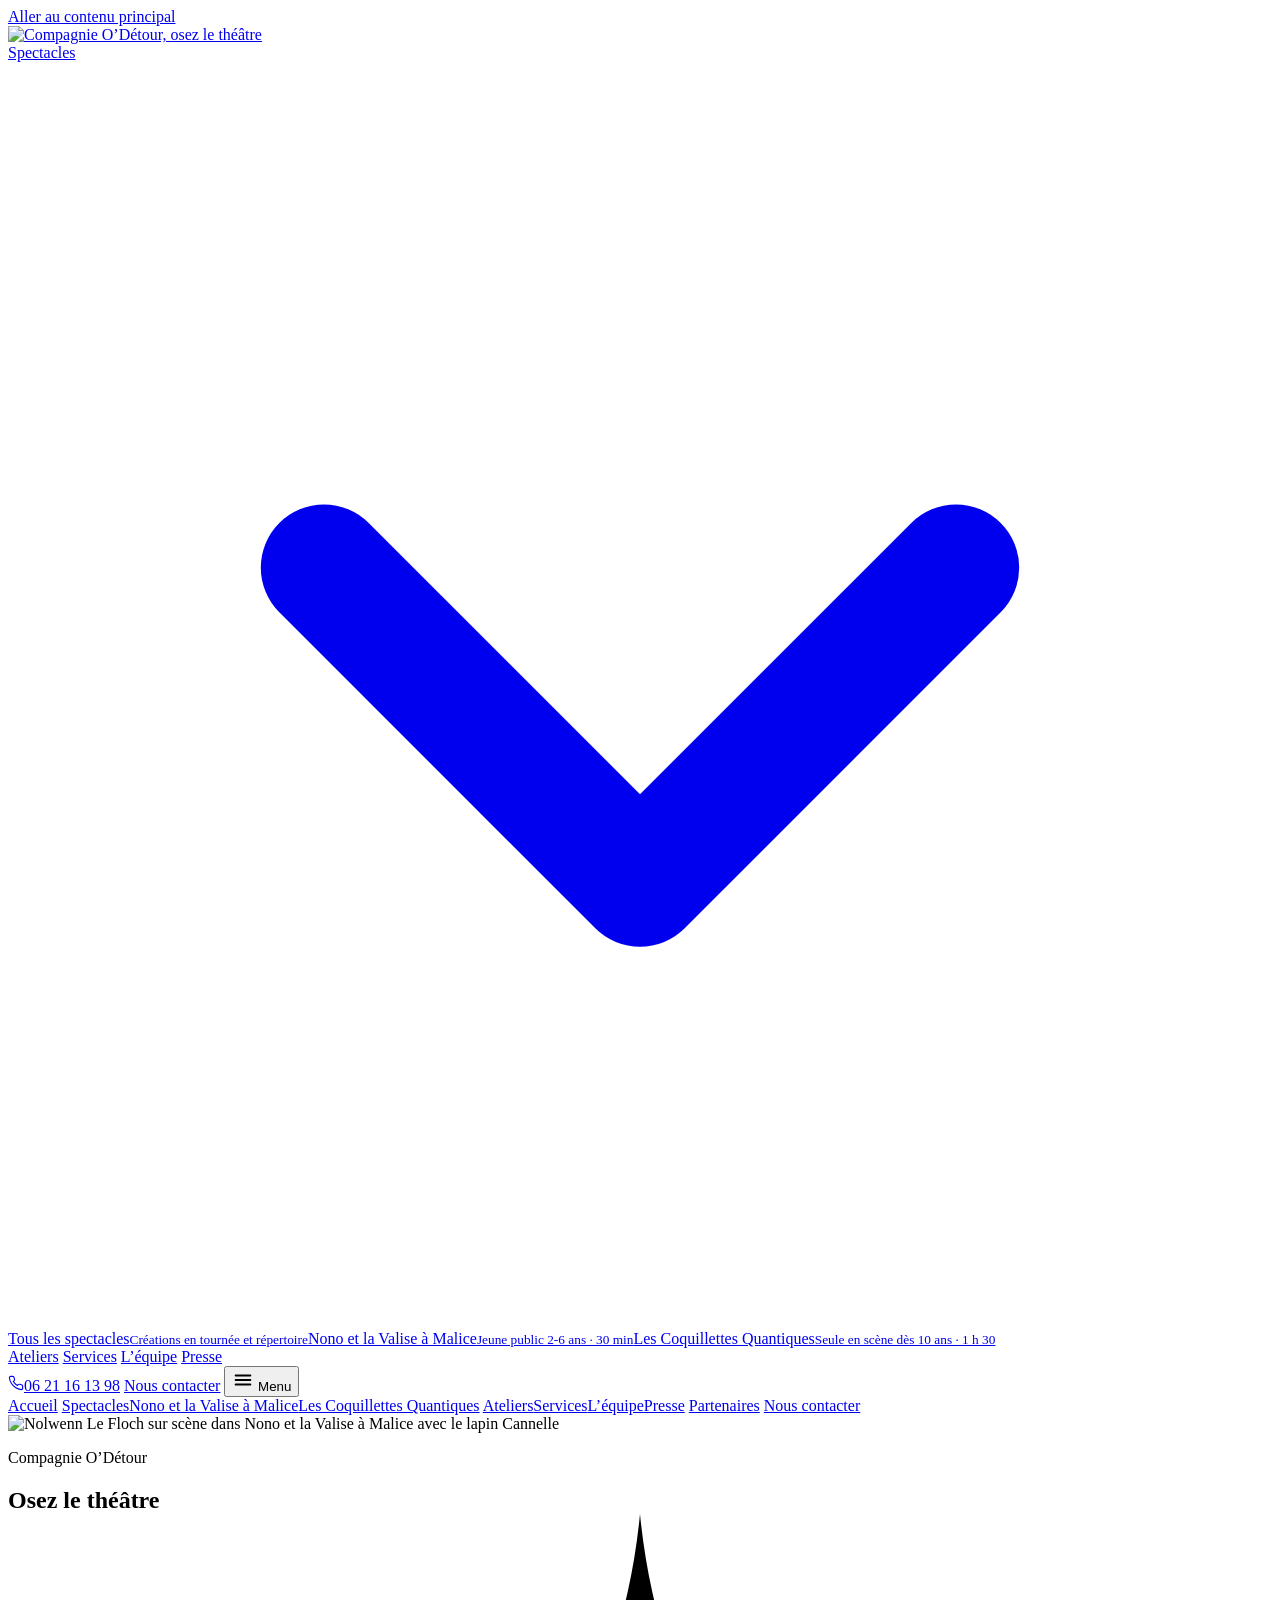
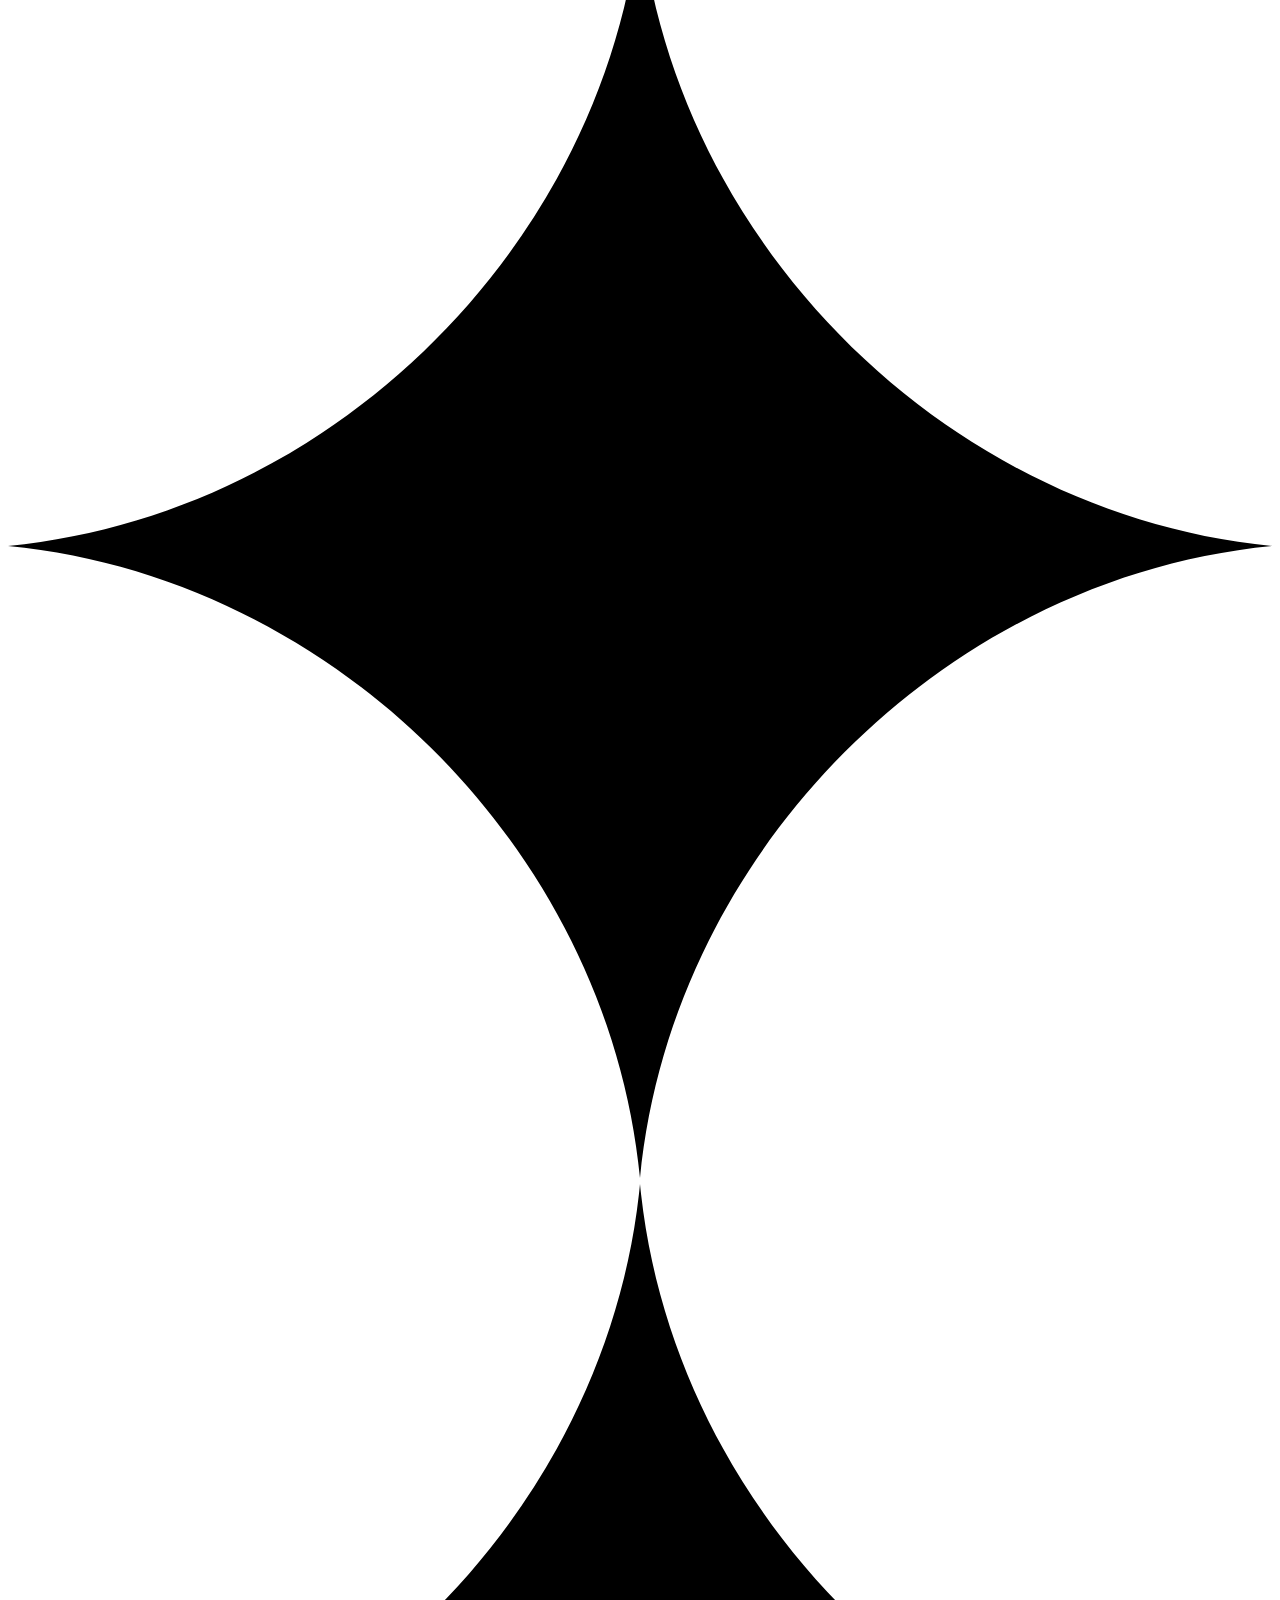
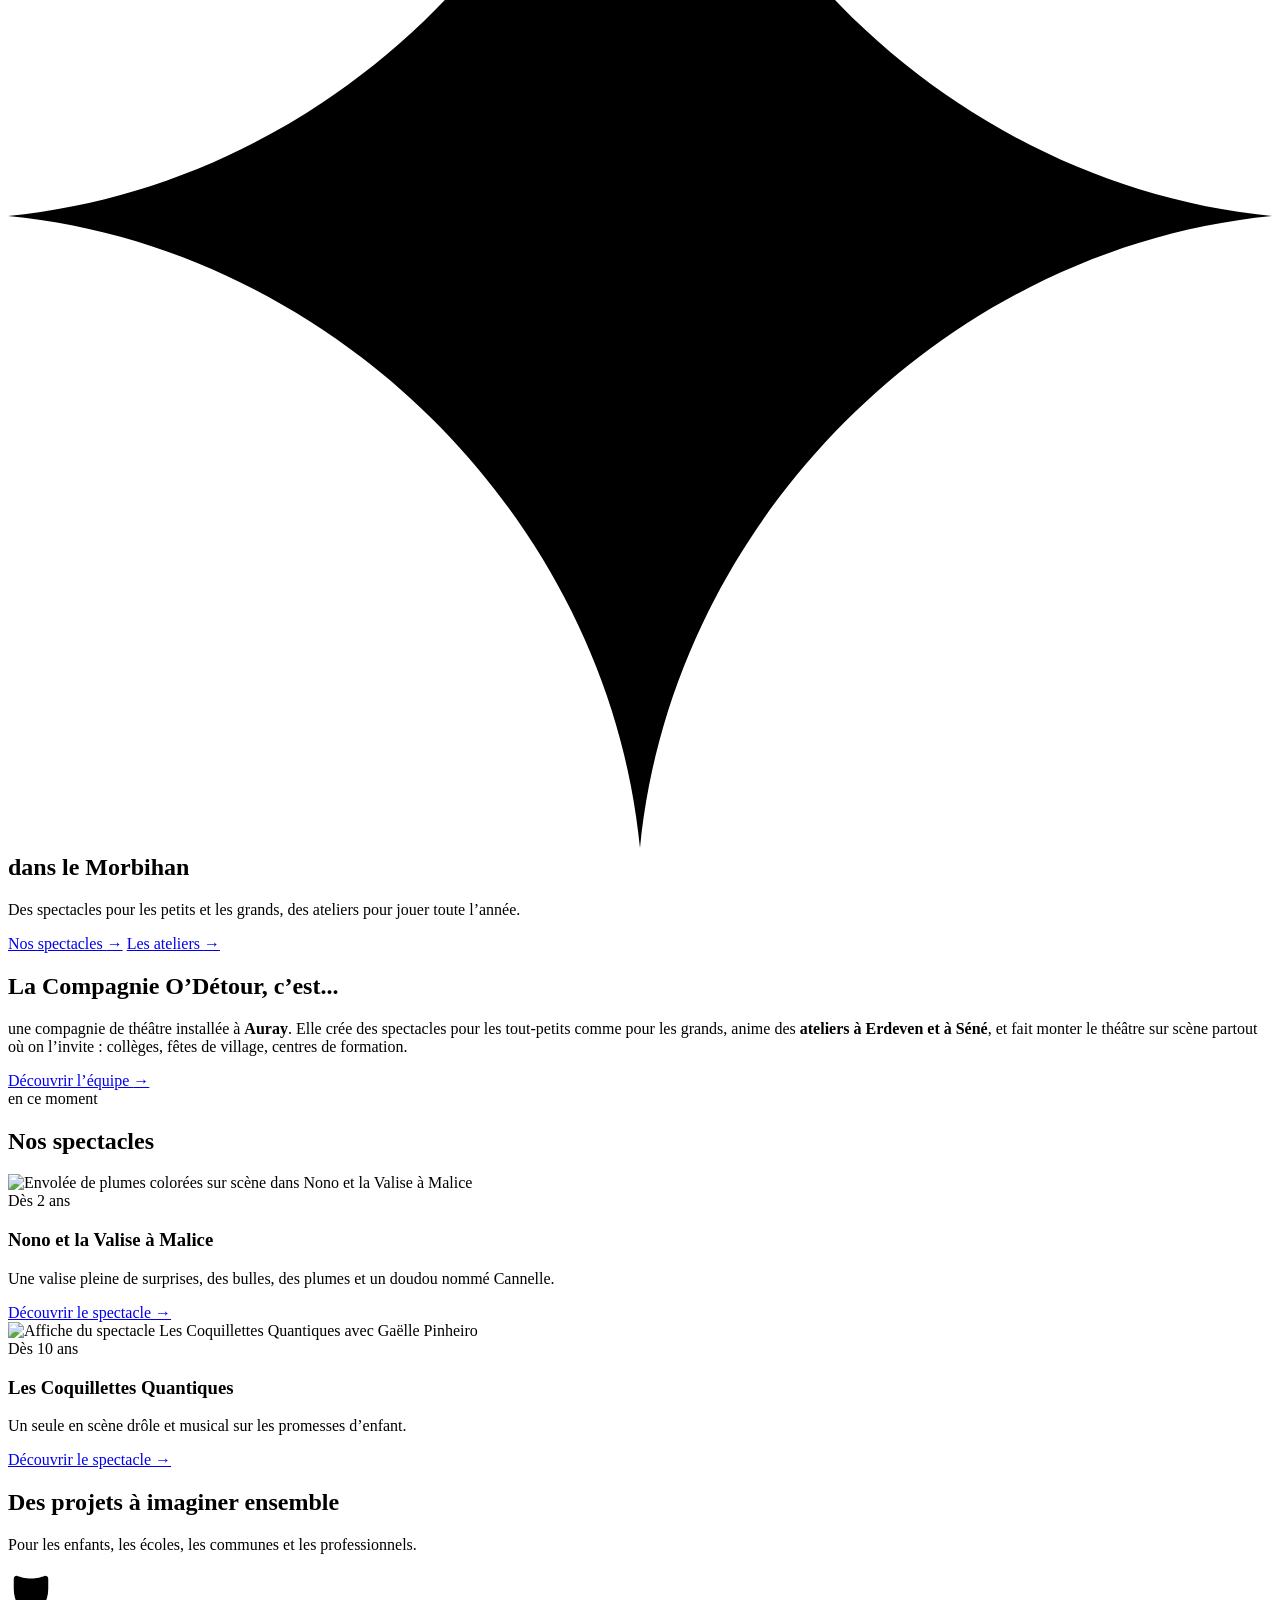
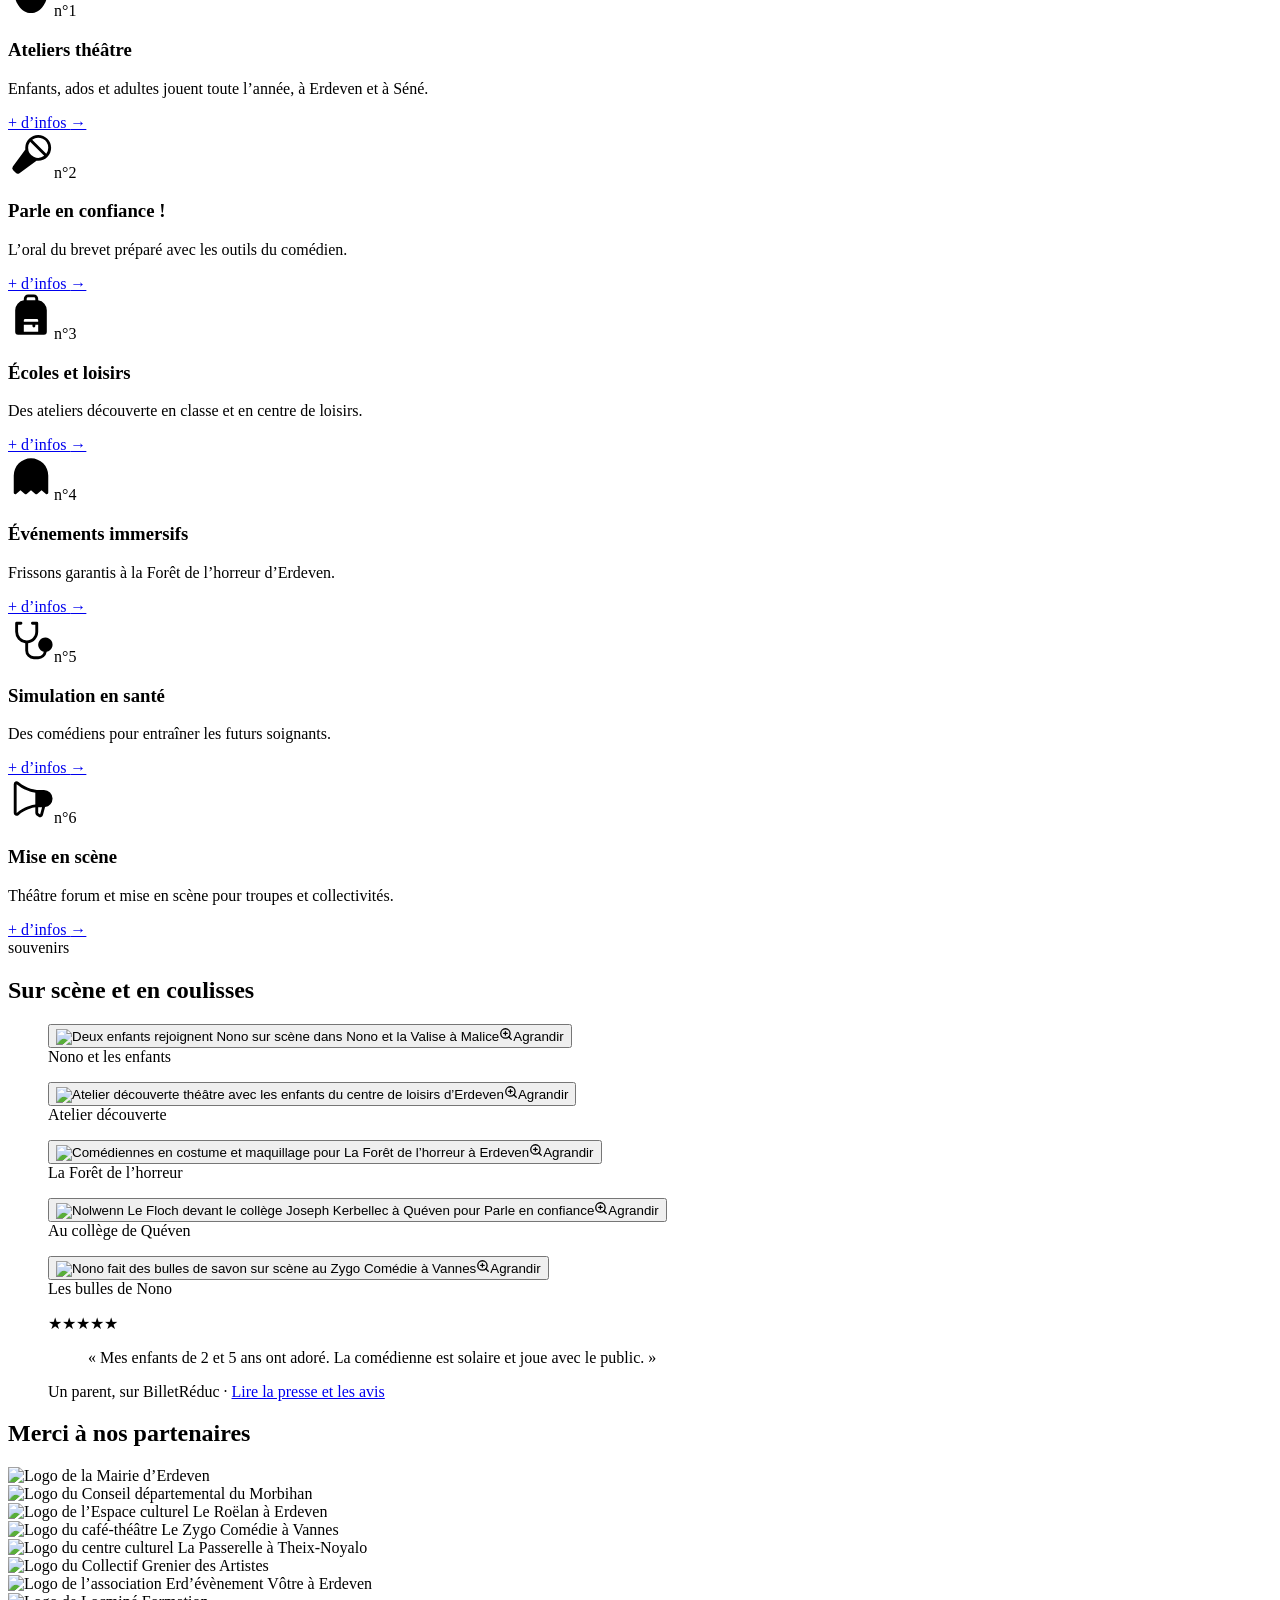
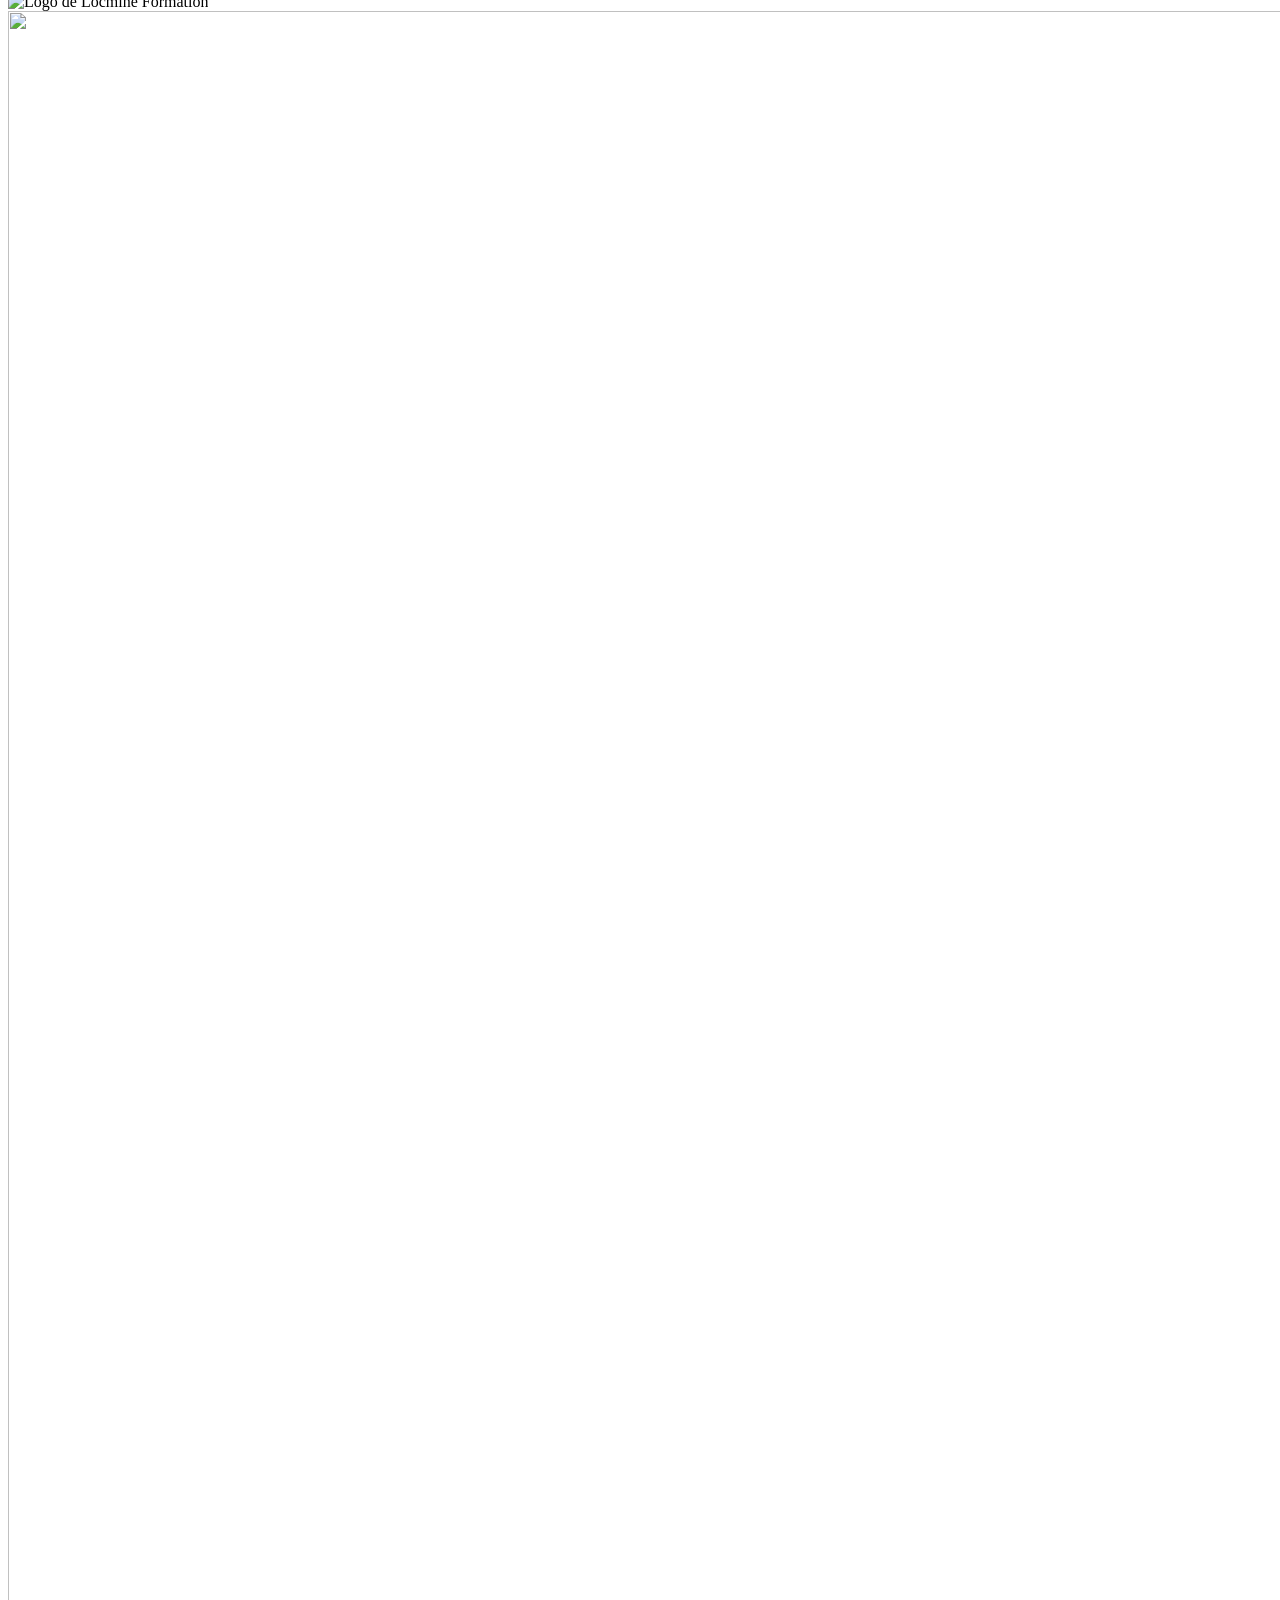
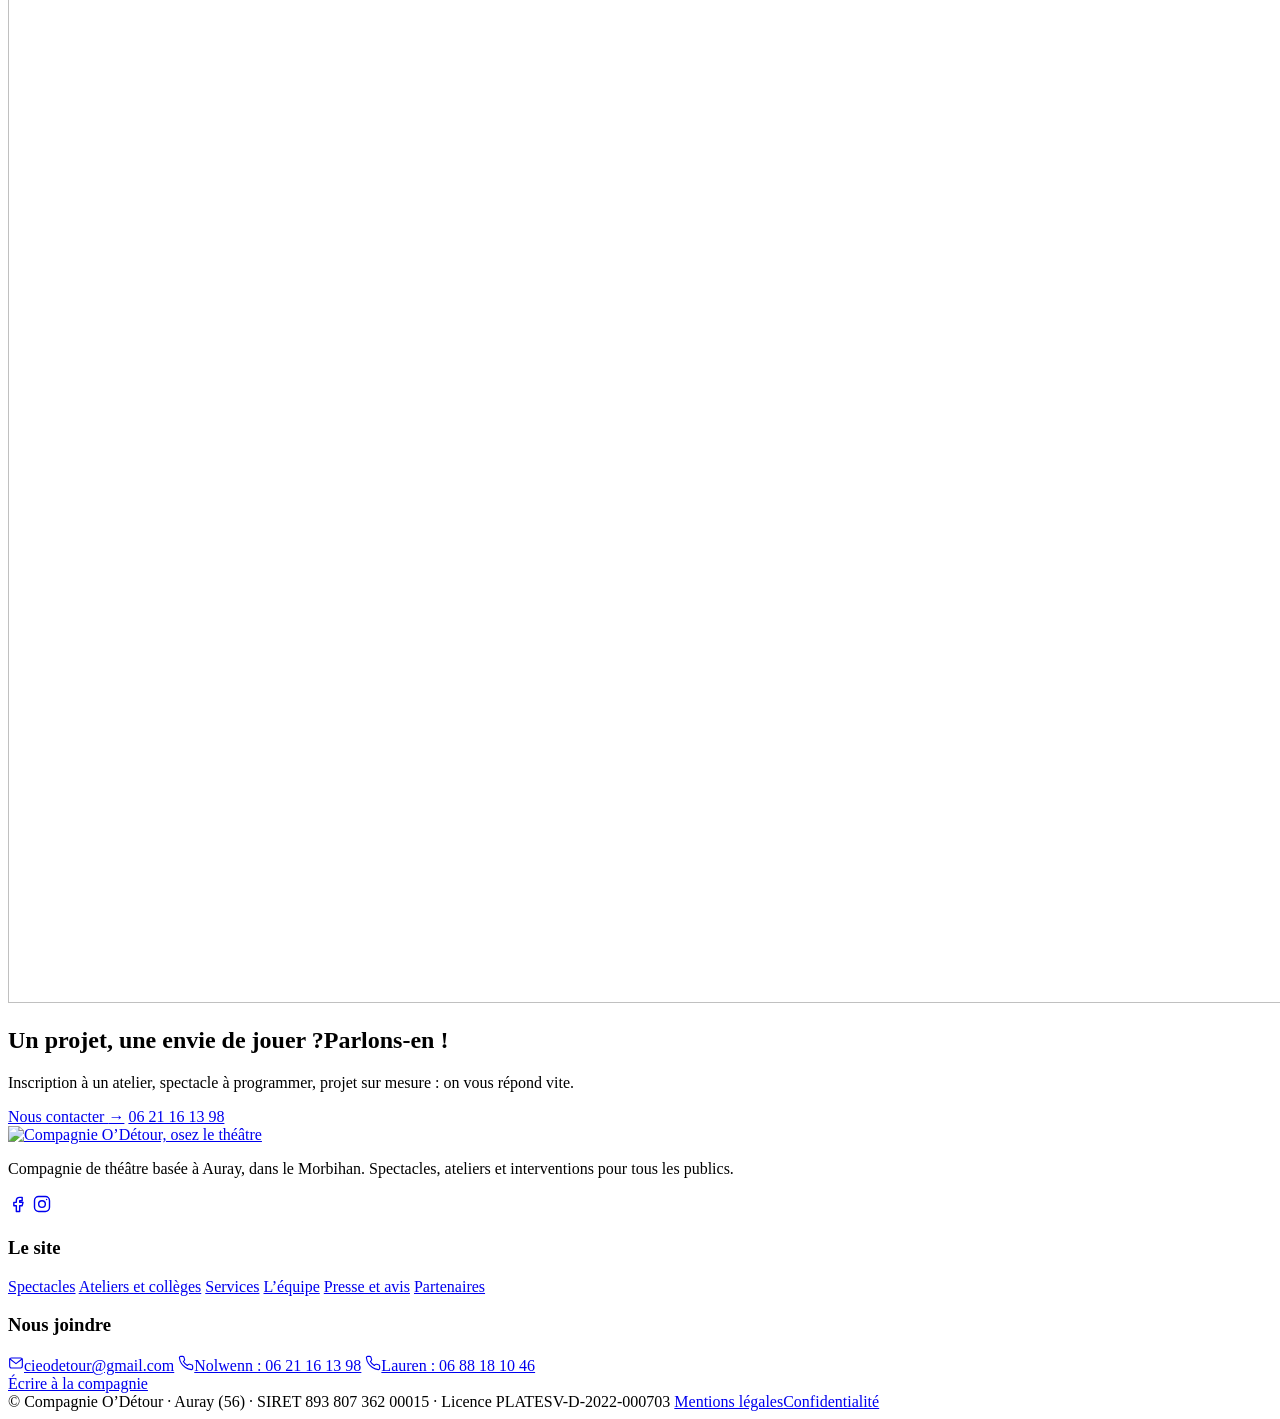
==== commit 202ee365: "Retour à la version rose du 26/11 (la version gris et jaune passe sur compagnieodetour-v2) Co-Author" ====
--- a/index.html
+++ b/index.html
@@ -7,12 +7,12 @@
   <meta name="description" content="Compagnie théâtrale basée à Auray dans le Morbihan : spectacles jeune public et adulte, ateliers théâtre à Erdeven, interventions scolaires et sur mesure.">
   <meta name="robots" content="noindex, nofollow">
   <link rel="canonical" href="https://webiw.github.io/compagnie-odetour-v2/">
-  <meta name="theme-color" content="#FFFFFF">
+  <meta name="theme-color" content="#D9257A">
   <link rel="preconnect" href="https://fonts.googleapis.com">
   <link rel="preconnect" href="https://fonts.gstatic.com" crossorigin>
-  <link rel="icon" href="/compagnie-odetour-v2/favicon.svg?v=e18ef18b79" type="image/svg+xml">
-  <link rel="icon" href="/compagnie-odetour-v2/favicon-32x32.png?v=e18ef18b79" sizes="32x32" type="image/png">
-  <link rel="apple-touch-icon" href="/compagnie-odetour-v2/apple-touch-icon.png?v=e18ef18b79">
+  <link rel="icon" href="/compagnie-odetour-v2/favicon.svg?v=b7fcb26a89" type="image/svg+xml">
+  <link rel="icon" href="/compagnie-odetour-v2/favicon-32x32.png?v=b7fcb26a89" sizes="32x32" type="image/png">
+  <link rel="apple-touch-icon" href="/compagnie-odetour-v2/apple-touch-icon.png?v=b7fcb26a89">
   <meta property="og:locale" content="fr_FR">
   <meta property="og:site_name" content="Compagnie O’Détour">
   <meta property="og:title" content="Compagnie O’Détour | Théâtre dans le Morbihan (Auray)">
@@ -26,8 +26,8 @@
   <meta name="twitter:title" content="Compagnie O’Détour | Théâtre dans le Morbihan (Auray)">
   <meta name="twitter:description" content="Compagnie théâtrale basée à Auray dans le Morbihan : spectacles jeune public et adulte, ateliers théâtre à Erdeven, interventions scolaires et sur mesure.">
   <meta name="twitter:image" content="https://webiw.github.io/compagnie-odetour-v2/assets/brand/og-compagnie-odetour.webp">
-  <link rel="stylesheet" href="/compagnie-odetour-v2/assets/site.css?v=e18ef18b79">
-  <script defer src="/compagnie-odetour-v2/assets/site.js?v=e18ef18b79"></script>
+  <link rel="stylesheet" href="/compagnie-odetour-v2/assets/site.css?v=b7fcb26a89">
+  <script defer src="/compagnie-odetour-v2/assets/site.js?v=b7fcb26a89"></script>
   <script type="application/ld+json">{"@context":"https://schema.org","@type":"PerformingGroup","@id":"https://webiw.github.io/#organization","name":"Compagnie O’Détour","alternateName":["Cie O'Détour","Compagnie Détour Né"],"slogan":"Osez le théâtre","url":"https://webiw.github.io/","logo":"https://webiw.github.io/assets/brand/logo-odetour.webp","image":"https://webiw.github.io/assets/brand/og-compagnie-odetour.webp","description":"Compagnie théâtrale basée à Auray dans le Morbihan. Spectacles jeune public et adulte, ateliers théâtre à Erdeven et Séné, interventions scolaires et prestations sur mesure.","email":"cieodetour@gmail.com","telephone":"+33621161398","taxID":"89380736200015","address":{"@type":"PostalAddress","addressLocality":"Auray","addressRegion":"Morbihan","postalCode":"56400","addressCountry":"FR"},"areaServed":[{"@type":"AdministrativeArea","name":"Morbihan"},{"@type":"AdministrativeArea","name":"Bretagne"},{"@type":"City","name":"Auray"},{"@type":"City","name":"Erdeven"},{"@type":"City","name":"Vannes"},{"@type":"City","name":"Theix-Noyalo"},{"@type":"City","name":"Séné"},{"@type":"City","name":"Locminé"}],"founder":[{"@type":"Person","name":"Nolwenn Le Floch","jobTitle":"Cogérante, comédienne, autrice et metteuse en scène"},{"@type":"Person","name":"Lauren Legras","jobTitle":"Cogérante et metteuse en scène"}],"memberOf":{"@type":"Organization","name":"Collectif Grenier des Artistes"},"sameAs":["https://www.facebook.com/cieodetour/","https://www.instagram.com/compagnie.odetour/"]}</script>
 </head>
 <body>
@@ -35,7 +35,7 @@
 <header class="site-header">
   <div class="shell nav-wrap">
     <a class="brand" href="/compagnie-odetour-v2/" aria-label="Compagnie O’Détour, retour à l’accueil">
-      <img class="brand-logo" src="/compagnie-odetour-v2/assets/brand/logo-odetour.webp?v=e18ef18b79" width="352" height="264" alt="Compagnie O’Détour, osez le théâtre">
+      <img class="brand-logo" src="/compagnie-odetour-v2/assets/brand/logo-odetour.webp?v=b7fcb26a89" width="352" height="264" alt="Compagnie O’Détour, osez le théâtre">
     </a>
     <nav class="desktop-nav" aria-label="Navigation principale">
       <div class="nav-dropdown">
@@ -78,7 +78,7 @@
   <img class="hero-banner-img" src="/compagnie-odetour-v2/assets/photos/nono-valise-a-malice-scene-malle-cannelle.webp" alt="Nolwenn Le Floch sur scène dans Nono et la Valise à Malice avec le lapin Cannelle" width="2048" height="1538" fetchpriority="high">
   <div class="shell hero-banner-content">
     <p class="hero-hand">Compagnie O’Détour</p>
-    <h1><span class="hero-title">Osez le théâtre</span><span class="hero-place">dans le Morbihan</span></h1>
+    <h1><span class="hero-title">Osez le théâtre<svg class="sparkle sparkle-a" viewBox="0 0 24 24" aria-hidden="true"><path fill="currentColor" d="M12 0c.6 6.2 5.8 11.4 12 12-6.2.6-11.4 5.8-12 12-.6-6.2-5.8-11.4-12-12C6.2 11.4 11.4 6.2 12 0z"/></svg><svg class="sparkle sparkle-b" viewBox="0 0 24 24" aria-hidden="true"><path fill="currentColor" d="M12 0c.6 6.2 5.8 11.4 12 12-6.2.6-11.4 5.8-12 12-.6-6.2-5.8-11.4-12-12C6.2 11.4 11.4 6.2 12 0z"/></svg></span><span class="hero-place">dans le Morbihan</span></h1>
     <p class="hero-sub">Des spectacles pour les petits et les grands, des ateliers pour jouer toute l’année.</p>
     <div class="button-row">
       <a class="btn btn-primary" href="/compagnie-odetour-v2/spectacles/">Nos spectacles <span class="arrow" aria-hidden="true">→</span></a>
@@ -89,8 +89,8 @@
 
 <section class="v2-section">
   <div class="shell intro-block">
-    <h2>Du théâtre, avec un petit détour</h2>
-    <p>Installée à <strong>Auray</strong>, la compagnie crée des spectacles pour les tout-petits comme pour les grands, anime des <strong>ateliers à Erdeven et à Séné</strong> et emmène le théâtre partout où on l’invite&nbsp;: collèges, fêtes de village, centres de formation.</p>
+    <h2>La Compagnie O’Détour, c’est...</h2>
+    <p>une compagnie de théâtre installée à <strong>Auray</strong>. Elle crée des spectacles pour les tout-petits comme pour les grands, anime des <strong>ateliers à Erdeven et à Séné</strong>, et fait monter le théâtre sur scène partout où on l’invite&nbsp;: collèges, fêtes de village, centres de formation.</p>
     <a class="btn btn-primary" href="/compagnie-odetour-v2/equipe/">Découvrir l’équipe <span class="arrow" aria-hidden="true">→</span></a>
   </div>
 </section>
@@ -127,7 +127,7 @@
 <section class="v2-section">
   <div class="shell">
     <div class="v2-head">
-      <h2>Six façons de jouer avec nous</h2>
+      <h2>Des projets à imaginer ensemble</h2>
       <p>Pour les enfants, les écoles, les communes et les professionnels.</p>
     </div>
     <div class="ticket-grid">
@@ -237,14 +237,14 @@
       <h2>Merci à nos partenaires</h2>
     </div>
     <div class="logo-strip">
-      <div class="logo-strip-item"><img loading="lazy" src="/compagnie-odetour-v2/assets/brand/partners/mairie-erdeven.svg?v=e18ef18b79" alt="Logo de la Mairie d’Erdeven" width="280" height="110"></div>
-      <div class="logo-strip-item"><img loading="lazy" src="/compagnie-odetour-v2/assets/brand/partners/morbihan-departement.svg?v=e18ef18b79" alt="Logo du Conseil départemental du Morbihan" width="280" height="110"></div>
-      <div class="logo-strip-item"><img loading="lazy" src="/compagnie-odetour-v2/assets/brand/partners/espace-culturel-le-roelan.svg?v=e18ef18b79" alt="Logo de l’Espace culturel Le Roëlan à Erdeven" width="280" height="110"></div>
-      <div class="logo-strip-item"><img loading="lazy" src="/compagnie-odetour-v2/assets/brand/partners/le-zygo-comedie-vannes.svg?v=e18ef18b79" alt="Logo du café-théâtre Le Zygo Comédie à Vannes" width="280" height="110"></div>
-      <div class="logo-strip-item"><img loading="lazy" src="/compagnie-odetour-v2/assets/brand/partners/la-passerelle-theix-noyalo.svg?v=e18ef18b79" alt="Logo du centre culturel La Passerelle à Theix-Noyalo" width="280" height="110"></div>
-      <div class="logo-strip-item"><img loading="lazy" src="/compagnie-odetour-v2/assets/brand/partners/collectif-grenier-des-artistes.svg?v=e18ef18b79" alt="Logo du Collectif Grenier des Artistes" width="280" height="110"></div>
-      <div class="logo-strip-item"><img loading="lazy" src="/compagnie-odetour-v2/assets/brand/partners/erdevenement-votre.svg?v=e18ef18b79" alt="Logo de l’association Erd’évènement Vôtre à Erdeven" width="280" height="110"></div>
-      <div class="logo-strip-item"><img loading="lazy" src="/compagnie-odetour-v2/assets/brand/partners/locmine-formation.svg?v=e18ef18b79" alt="Logo de Locminé Formation" width="280" height="110"></div>
+      <div class="logo-strip-item"><img loading="lazy" src="/compagnie-odetour-v2/assets/brand/partners/mairie-erdeven.svg?v=b7fcb26a89" alt="Logo de la Mairie d’Erdeven" width="280" height="110"></div>
+      <div class="logo-strip-item"><img loading="lazy" src="/compagnie-odetour-v2/assets/brand/partners/morbihan-departement.svg?v=b7fcb26a89" alt="Logo du Conseil départemental du Morbihan" width="280" height="110"></div>
+      <div class="logo-strip-item"><img loading="lazy" src="/compagnie-odetour-v2/assets/brand/partners/espace-culturel-le-roelan.svg?v=b7fcb26a89" alt="Logo de l’Espace culturel Le Roëlan à Erdeven" width="280" height="110"></div>
+      <div class="logo-strip-item"><img loading="lazy" src="/compagnie-odetour-v2/assets/brand/partners/le-zygo-comedie-vannes.svg?v=b7fcb26a89" alt="Logo du café-théâtre Le Zygo Comédie à Vannes" width="280" height="110"></div>
+      <div class="logo-strip-item"><img loading="lazy" src="/compagnie-odetour-v2/assets/brand/partners/la-passerelle-theix-noyalo.svg?v=b7fcb26a89" alt="Logo du centre culturel La Passerelle à Theix-Noyalo" width="280" height="110"></div>
+      <div class="logo-strip-item"><img loading="lazy" src="/compagnie-odetour-v2/assets/brand/partners/collectif-grenier-des-artistes.svg?v=b7fcb26a89" alt="Logo du Collectif Grenier des Artistes" width="280" height="110"></div>
+      <div class="logo-strip-item"><img loading="lazy" src="/compagnie-odetour-v2/assets/brand/partners/erdevenement-votre.svg?v=b7fcb26a89" alt="Logo de l’association Erd’évènement Vôtre à Erdeven" width="280" height="110"></div>
+      <div class="logo-strip-item"><img loading="lazy" src="/compagnie-odetour-v2/assets/brand/partners/locmine-formation.svg?v=b7fcb26a89" alt="Logo de Locminé Formation" width="280" height="110"></div>
     </div>
   </div>
 </section>
@@ -252,7 +252,7 @@
 <section class="photo-band">
   <img loading="lazy" src="/compagnie-odetour-v2/assets/photos/spectacle-atelier-enfants-scene-compagnie-odetour.webp" alt="" width="4608" height="2592">
   <div class="shell">
-    <h2>Envie de faire un détour par la scène&nbsp;?<span class="pink">La porte des coulisses est ouverte.</span></h2>
+    <h2>Un projet, une envie de jouer&nbsp;?<span class="pink">Parlons-en&nbsp;!</span></h2>
     <p>Inscription à un atelier, spectacle à programmer, projet sur mesure&nbsp;: on vous répond vite.</p>
     <div class="button-row is-center">
       <a class="btn btn-primary" href="/compagnie-odetour-v2/contact/">Nous contacter <span class="arrow" aria-hidden="true">→</span></a>
@@ -265,7 +265,7 @@
   <div class="shell v2-footer">
     <div class="v2-footer-about">
       <a href="/compagnie-odetour-v2/" aria-label="Compagnie O’Détour, accueil">
-        <img class="v2-footer-logo" loading="lazy" src="/compagnie-odetour-v2/assets/brand/logo-odetour.webp?v=e18ef18b79" width="352" height="264" alt="Compagnie O’Détour, osez le théâtre">
+        <img class="v2-footer-logo" loading="lazy" src="/compagnie-odetour-v2/assets/brand/logo-odetour.webp?v=b7fcb26a89" width="352" height="264" alt="Compagnie O’Détour, osez le théâtre">
       </a>
       <p>Compagnie de théâtre basée à Auray, dans le Morbihan. Spectacles, ateliers et interventions pour tous les publics.</p>
       <div class="social-row">
